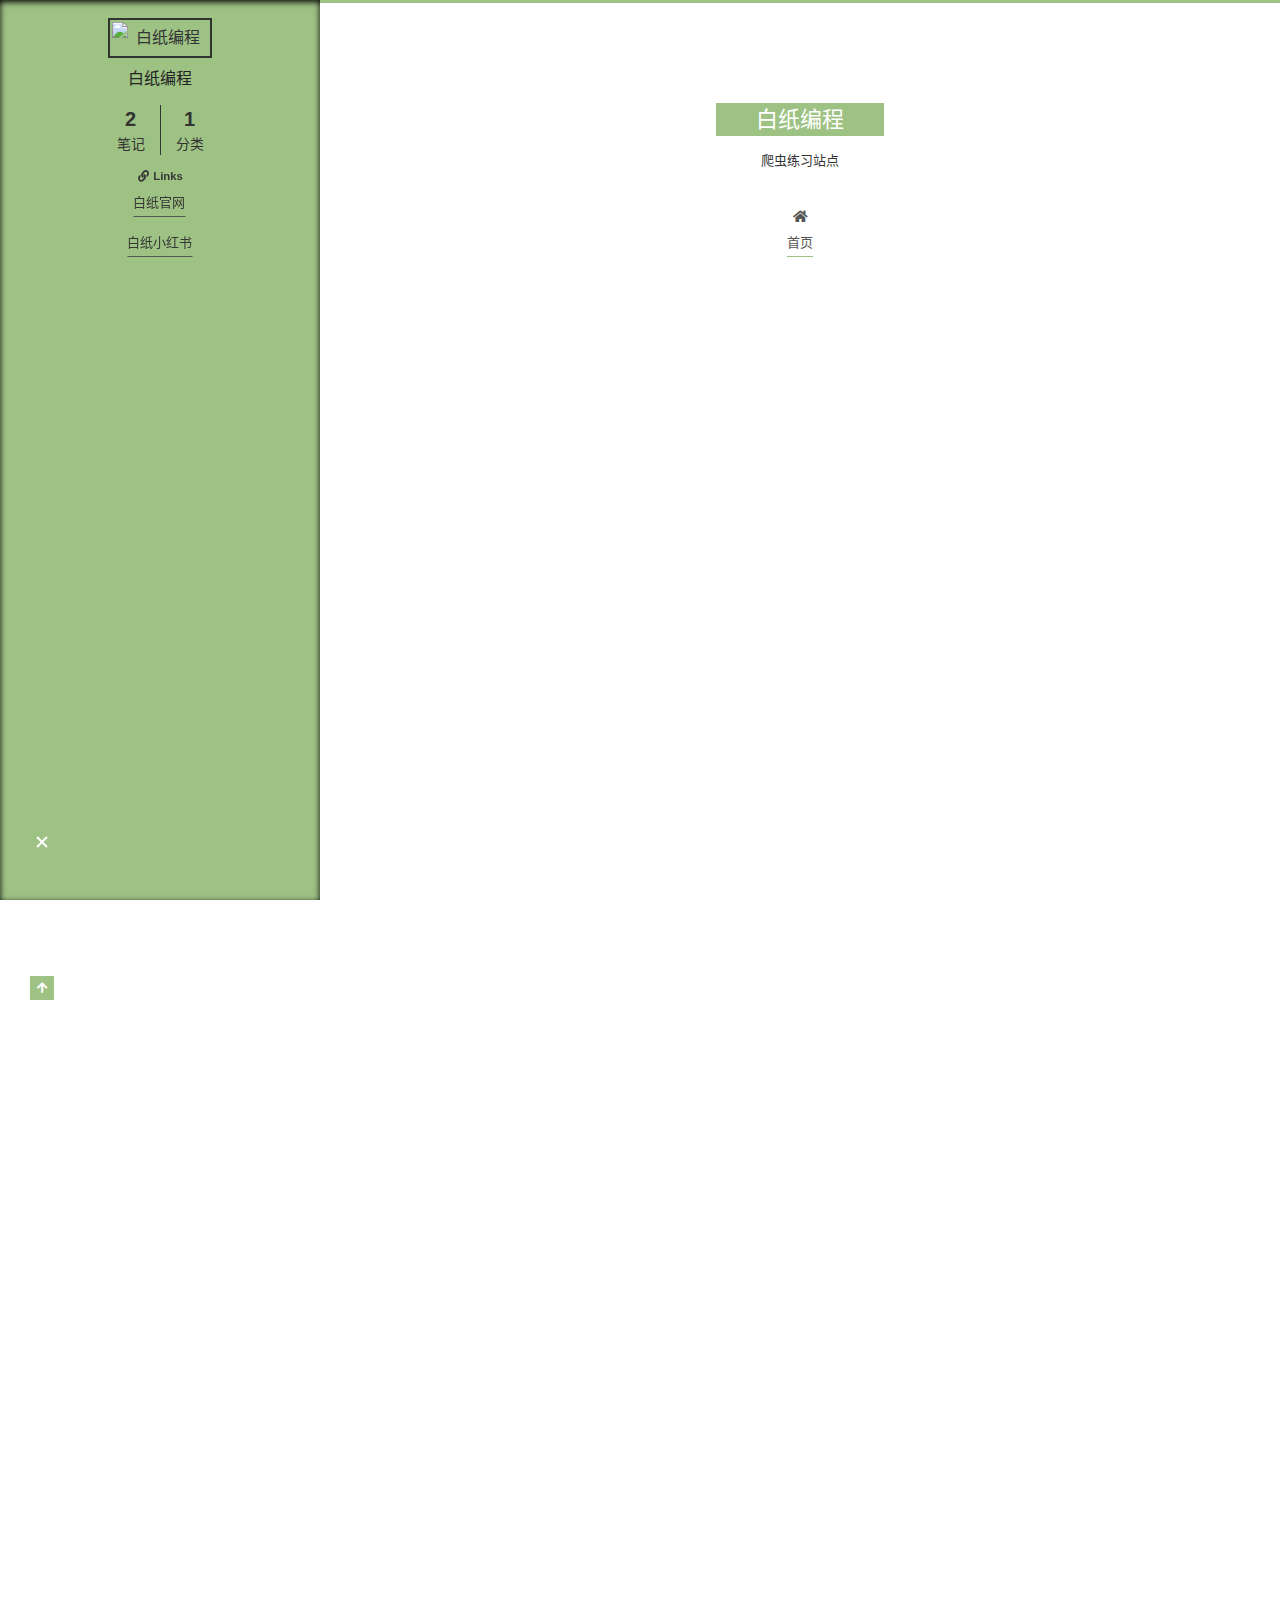
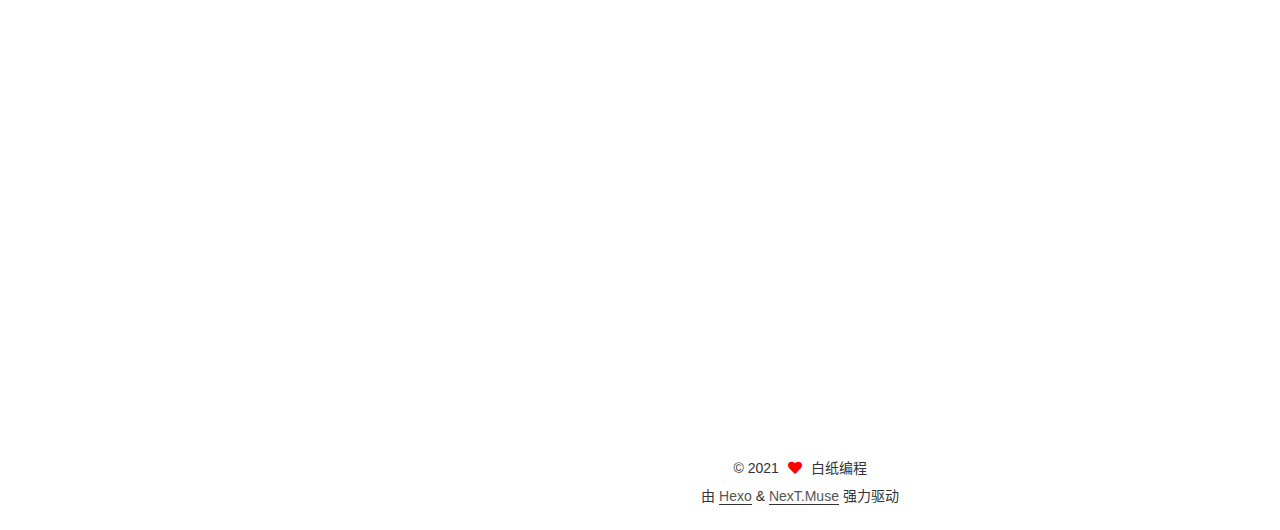
==== nocturne-spider.baicizhan.com/index.html @ d10b94fd "init" ====
<!DOCTYPE html>
<html lang="zh-CN">

<!-- Mirrored from nocturne-spider.baicizhan.com/ by HTTrack Website Copier/3.x [XR&CO'2014], Fri, 14 Jul 2023 06:33:42 GMT -->
<!-- Added by HTTrack -->
<meta http-equiv="content-type" content="text/html;charset=utf-8"/><!-- /Added by HTTrack -->
<head>
    <meta charset="UTF-8">
    <meta name="viewport" content="width=device-width, initial-scale=1, maximum-scale=2">
    <meta name="theme-color" content="#222">
    <meta name="generator" content="Hexo 5.1.1">
    <link rel="apple-touch-icon" sizes="180x180" href="images/apple-touch-icon-next.png">
    <link rel="icon" type="image/png" sizes="32x32" href="images/favicon-32x32-next.png">
    <link rel="icon" type="image/png" sizes="16x16" href="images/favicon-16x16-next.png">
    <link rel="mask-icon" href="images/logo.svg" color="#222">

    <link rel="stylesheet" href="css/main.css">


    <link rel="stylesheet" href="lib/font-awesome/css/all.min.css">

    <script id="hexo-configurations">
        let NexT = window.NexT || {};
        let CONFIG = {
            "hostname": "nocturne-spider.baicizhan.com",
            "root": "/",
            "scheme": "Muse",
            "version": "7.8.0",
            "exturl": false,
            "sidebar": {"position": "left", "display": "always", "padding": 18, "offset": 12, "onmobile": false},
            "copycode": {"enable": false, "show_result": false, "style": null},
            "back2top": {"enable": true, "sidebar": false, "scrollpercent": false},
            "bookmark": {"enable": false, "color": "#222", "save": "auto"},
            "fancybox": false,
            "mediumzoom": false,
            "lazyload": false,
            "pangu": false,
            "comments": {
                "style": "tabs",
                "active": "valine",
                "storage": true,
                "lazyload": false,
                "nav": null,
                "activeClass": "valine"
            },
            "algolia": {
                "hits": {"per_page": 10},
                "labels": {
                    "input_placeholder": "Search for Posts",
                    "hits_empty": "We didn't find any results for the search: ${query}",
                    "hits_stats": "${hits} results found in ${time} ms"
                }
            },
            "localsearch": {
                "enable": false,
                "trigger": "auto",
                "top_n_per_article": 1,
                "unescape": false,
                "preload": false
            },
            "motion": {
                "enable": true,
                "async": false,
                "transition": {
                    "post_block": "fadeIn",
                    "post_header": "slideDownIn",
                    "post_body": "slideDownIn",
                    "coll_header": "slideLeftIn",
                    "sidebar": "slideUpIn"
                }
            }
        };
    </script>

    <meta property="og:type" content="website">
    <meta property="og:title" content="白纸编程">
    <meta property="og:url" content="https://nocturne-spider.baicizhan.com/index.html">
    <meta property="og:site_name" content="白纸编程">
    <meta property="og:locale" content="zh_CN">
    <meta property="article:author" content="白纸编程">
    <meta name="twitter:card" content="summary">

    <link rel="canonical" href="index.html">


    <script id="page-configurations">
        // https://hexo.io/docs/letiables.html
        CONFIG.page = {
            sidebar: "",
            isHome: true,
            isPost: false,
            lang: 'zh-CN'
        };
    </script>

    <title>白纸编程</title>


    <script>
        let _hmt = _hmt || [];
        (function () {
            let hm = document.createElement("script");
            hm.src = "https://hm.baidu.com/hm.js?ab8ddafbce3f7ff86be6f2ab9bf24d48";
            let s = document.getElementsByTagName("script")[0];
            s.parentNode.insertBefore(hm, s);
        })();
    </script>


    <noscript>
        <style>
            .use-motion .brand,
            .use-motion .menu-item,
            .sidebar-inner,
            .use-motion .post-block,
            .use-motion .pagination,
            .use-motion .comments,
            .use-motion .post-header,
            .use-motion .post-body,
            .use-motion .collection-header {
                opacity: initial;
            }

            .use-motion .site-title,
            .use-motion .site-subtitle {
                opacity: initial;
                top: initial;
            }

            .use-motion .logo-line-before i {
                left: initial;
            }

            .use-motion .logo-line-after i {
                right: initial;
            }
        </style>
    </noscript>

</head>

<body itemscope itemtype="http://schema.org/WebPage">
<div class="container use-motion">
    <div class="headband"></div>

    <header class="header" itemscope itemtype="http://schema.org/WPHeader">
        <div class="header-inner">
            <div class="site-brand-container">
                <div class="site-nav-toggle">
                    <div class="toggle" aria-label="切换导航栏">
                        <span class="toggle-line toggle-line-first"></span>
                        <span class="toggle-line toggle-line-middle"></span>
                        <span class="toggle-line toggle-line-last"></span>
                    </div>
                </div>

                <div class="site-meta">

                    <a href="index.html" class="brand" rel="start">
                        <span class="logo-line-before"><i></i></span>
                        <h1 class="site-title">白纸编程</h1>
                        <span class="logo-line-after"><i></i></span>
                    </a>
                    <p class="site-subtitle" itemprop="description">爬虫练习站点</p>
                </div>

                <div class="site-nav-right">
                    <div class="toggle popup-trigger">
                    </div>
                </div>
            </div>


            <nav class="site-nav">
                <ul id="menu" class="main-menu menu">
                    <li class="menu-item menu-item-home">

                        <a href="index.html" rel="section"><i class="fa fa-home fa-fw"></i>首页</a>

                    </li>
                </ul>
            </nav>


        </div>
    </header>


    <div class="back-to-top">
        <i class="fa fa-arrow-up"></i>
        <span>0%</span>
    </div>


    <main class="main">
        <div class="main-inner">
            <div class="content-wrap">


                <div class="content index posts-expand">


                    <article itemscope itemtype="http://schema.org/Article" class="post-block" lang="zh-CN">
                        <link itemprop="mainEntityOfPage" href="2020/09/02/coco/index.html">

                        <span hidden itemprop="author" itemscope itemtype="http://schema.org/Person">
      <meta itemprop="image" content="https://nocturne.bczcdn.com/img/0081l4sPly8g9kie5z6jmj30go0got8r.jpg">
      <meta itemprop="name" content="白纸编程">
      <meta itemprop="description" content="">
    </span>

                        <span hidden itemprop="publisher" itemscope itemtype="http://schema.org/Organization">
      <meta itemprop="name" content="白纸编程">
    </span>
                        <header class="post-header">
                            <h2 class="post-title" itemprop="name headline">

                                <a href="2020/09/02/coco/index.html" class="post-title-link"
                                   itemprop="url">寻梦环游记</a>
                            </h2>

                            <div class="post-meta">
            <span class="post-meta-item">
              <span class="post-meta-item-icon">
                <i class="far fa-calendar"></i>
              </span>
              <span class="post-meta-item-text">发表于</span>

              <time title="创建时间：2020-09-02 14:53:48" itemprop="dateCreated datePublished"
                    datetime="2020-09-02T14:53:48+08:00">2020-09-02</time>
            </span>
                                <span class="post-meta-item">
                <span class="post-meta-item-icon">
                  <i class="far fa-calendar-check"></i>
                </span>
                <span class="post-meta-item-text">更新于</span>
                <time title="修改时间：2020-09-08 14:47:04" itemprop="dateModified" datetime="2020-09-08T14:47:04+08:00">2020-09-08</time>
              </span>
                                <span class="post-meta-item">
              <span class="post-meta-item-icon">
                <i class="far fa-folder"></i>
              </span>
              <span class="post-meta-item-text">分类于</span>
                <span itemprop="about" itemscope itemtype="http://schema.org/Thing">
                  <a href="categories/%e6%9c%aa%e5%88%86%e9%a1%9e/index.html" itemprop="url" rel="index"><span
                          itemprop="name">未分類</span></a>
                </span>
            </span>


                                <span class="post-meta-item">

      <span class="post-meta-item-icon">
        <i class="far fa-comment"></i>
      </span>
      <span class="post-meta-item-text">Valine：</span>

    <a title="valine" href="2020/09/02/coco/index.html#valine-comments" itemprop="discussionUrl">
      <span class="post-comments-count valine-comment-count" data-xid="/2020/09/02/coco/"
            itemprop="commentCount"></span>
    </a>
  </span>


                            </div>
                        </header>


                        <div class="post-body" itemprop="articleBody">


                            <p><img src="https://npbcz.files.wordpress.com/2020/09/coco_2017.jpg?w=220"></p>
                            <p><em>《寻梦环游记》_以_墨西哥著名的亡灵节为题材，讲的是一个热爱音乐的小男孩米格不幸生长在一个抵制跟音乐有关的任何事情的家庭，他崇拜歌神德拉库斯想成为一名歌手。亡灵节那一天他机缘巧合的越过了花瓣桥穿越到了亡灵的世界，在天亮前如果不能得到亲人的祝福就无法回到现实的世界，米格开始艰难的回家之旅的故事。在这个过程中他经历并感受了爱与亲情，遭受了来自原本崇拜的歌神德拉库斯的背叛和陷害，也揭开了为何家族痛恨音乐的原因。</em>
                            </p>
                            <p><em>尽管《寻梦环游记》有着绚丽画面、美妙音乐，但该片最打动人心的仍然是一个精彩又温暖的故事。这个故事绝不复杂，孩子们皆能看懂，讲述的也是追求理想、关爱家人等寻常主题，然而，创作团队却能将该故事讲得一波三折、自然流畅。加上对死后灵魂世界的大胆创想，更是展现了人类艺术创造力的极致，丰富的文化内涵也令人叹为观止。</em>
                            </p>


                        </div>


                        <footer class="post-footer">
                            <div class="post-eof"></div>
                        </footer>
                    </article>

                    <article itemscope itemtype="http://schema.org/Article" class="post-block" lang="zh-CN">
                        <link itemprop="mainEntityOfPage" href="2020/07/29/example-post-3/index.html">

                        <span hidden itemprop="author" itemscope itemtype="http://schema.org/Person">
      <meta itemprop="image" content="https://nocturne.bczcdn.com/img/0081l4sPly8g9kie5z6jmj30go0got8r.jpg">
      <meta itemprop="name" content="白纸编程">
      <meta itemprop="description" content="">
    </span>

                        <span hidden itemprop="publisher" itemscope itemtype="http://schema.org/Organization">
      <meta itemprop="name" content="白纸编程">
    </span>
                        <header class="post-header">
                            <h2 class="post-title" itemprop="name headline">

                                <a href="2020/07/29/example-post-3/index.html" class="post-title-link" itemprop="url">Python的特点</a>
                            </h2>

                            <div class="post-meta">
            <span class="post-meta-item">
              <span class="post-meta-item-icon">
                <i class="far fa-calendar"></i>
              </span>
              <span class="post-meta-item-text">发表于</span>

              <time title="创建时间：2020-07-29 10:07:04" itemprop="dateCreated datePublished"
                    datetime="2020-07-29T10:07:04+08:00">2020-07-29</time>
            </span>
                                <span class="post-meta-item">
                <span class="post-meta-item-icon">
                  <i class="far fa-calendar-check"></i>
                </span>
                <span class="post-meta-item-text">更新于</span>
                <time title="修改时间：2020-09-08 14:47:04" itemprop="dateModified" datetime="2020-09-08T14:47:04+08:00">2020-09-08</time>
              </span>
                                <span class="post-meta-item">
              <span class="post-meta-item-icon">
                <i class="far fa-folder"></i>
              </span>
              <span class="post-meta-item-text">分类于</span>
                <span itemprop="about" itemscope itemtype="http://schema.org/Thing">
                  <a href="categories/%e6%9c%aa%e5%88%86%e9%a1%9e/index.html" itemprop="url" rel="index"><span
                          itemprop="name">未分類</span></a>
                </span>
            </span>


                                <span class="post-meta-item">

      <span class="post-meta-item-icon">
        <i class="far fa-comment"></i>
      </span>
      <span class="post-meta-item-text">Valine：</span>

    <a title="valine" href="2020/07/29/example-post-3/index.html#valine-comments" itemprop="discussionUrl">
      <span class="post-comments-count valine-comment-count" data-xid="/2020/07/29/example-post-3/"
            itemprop="commentCount"></span>
    </a>
  </span>


                            </div>
                        </header>

                        <div class="post-body" itemprop="articleBody">


                            <p>1.<strong>Python概念</strong>：是一门高级的，面向对象的，解释性脚本语言</p>
                            <p>
                                编程语言：是指开发人员使用计算机与人类约定好的语法，向计算机阐述某种事实，用编程语言告诉计算机想要的功能和内容。</p>
                            <p>
                                高级的：计算机中分高级语言和底层语言，高级语言贴近开发者，底层语言贴近机器，因此，该语言是开发人员使用的编程语言。</p>
                            <p>
                                面向对象的：软件开发方法包括两种，面向对象和面向过程。面向过程强调解决问题的步骤，定义多个函数使用时调用即可，面向对象强调解决问题的对象，用类和过程强调解决问题的行为。</p>
                            <p>
                                解释性语言：计算机不能直接理解程序语言，要先将程序语言翻译成机器语言，编译器翻译有两种，分别是编译和解释，两种翻译时间不同，编译型语言第一次执行前会进行专门翻译，之后直接使用；解释性语言在每次运行时都需要翻译。</p>
                            <p><strong>2.Python特点</strong></p>
                            <p>学习成本低，简单易学。</p>
                            <p>
                                功能强大：开源，很多都支持Python开发；其次，Python具有强大的/丰富的模块。模块分为内置模块和第三方模块，内置模块是指我们在安装Python之后自带的模块，三方模块是指自己需安装的模块。</p>
                            <p>Python和其他语言契合性特别高，可以轻松的调用其他语言编写的模块，胶水语言。</p>
                            <p>
                                Python的开发效率高，强大类库避免许多功能重写。但是Python的运算效率低，解决方案首先用Python将整个项目大体框架搭建起来，然后在效率功能上使用其他语言重写。</p>


                        </div>


                        <footer class="post-footer">
                            <div class="post-eof"></div>
                        </footer>
                    </article>


                </div>


                <script>
                    window.addEventListener('tabs:register', () => {
                        let {activeClass} = CONFIG.comments;
                        if (CONFIG.comments.storage) {
                            activeClass = localStorage.getItem('comments_active') || activeClass;
                        }
                        if (activeClass) {
                            let activeTab = document.querySelector(`a[href="#comment-${activeClass}"]`);
                            if (activeTab) {
                                activeTab.click();
                            }
                        }
                    });
                    if (CONFIG.comments.storage) {
                        window.addEventListener('tabs:click', event => {
                            if (!event.target.matches('.tabs-comment .tab-content .tab-pane')) return;
                            let commentClass = event.target.classList[1];
                            localStorage.setItem('comments_active', commentClass);
                        });
                    }
                </script>

            </div>


            <div class="toggle sidebar-toggle">
                <span class="toggle-line toggle-line-first"></span>
                <span class="toggle-line toggle-line-middle"></span>
                <span class="toggle-line toggle-line-last"></span>
            </div>

            <aside class="sidebar">
                <div class="sidebar-inner">

                    <ul class="sidebar-nav motion-element">
                        <li class="sidebar-nav-toc">
                            文章目录
                        </li>
                        <li class="sidebar-nav-overview">
                            站点概览
                        </li>
                    </ul>

                    <!--noindex-->
                    <div class="post-toc-wrap sidebar-panel">
                    </div>
                    <!--/noindex-->

                    <div class="site-overview-wrap sidebar-panel">
                        <div class="site-author motion-element" itemprop="author" itemscope
                             itemtype="http://schema.org/Person">
                            <img class="site-author-image" itemprop="image" alt="白纸编程"
                                 src="https://nocturne.bczcdn.com/img/0081l4sPly8g9kie5z6jmj30go0got8r.jpg">
                            <p class="site-author-name" itemprop="name">白纸编程</p>
                            <div class="site-description" itemprop="description"></div>
                        </div>
                        <div class="site-state-wrap motion-element">
                            <nav class="site-state">
                                <div class="site-state-item site-state-posts">
                                    <a href="archives.html">
                                        <span class="site-state-item-count">2</span>
                                        <span class="site-state-item-name">笔记</span>
                                    </a>
                                </div>
                                <div class="site-state-item site-state-categories">
                                    <span class="site-state-item-count">1</span>
                                    <span class="site-state-item-name">分类</span>
                                </div>
                            </nav>
                        </div>

                        <div class="links-of-blogroll motion-element">
                            <div class="links-of-blogroll-title"><i class="fa fa-link fa-fw"></i>
                                Links
                            </div>
                            <ul class="links-of-blogroll-list">
                                <li class="links-of-blogroll-item">
                                    <a href="https://www.penpencode.com/open_courses/"
                                       rel="noopener" target="_blank">白纸官网</a>
                                </li>
                                <li class="links-of-blogroll-item">
                                    <a href="https://www.xiaohongshu.com/user/profile/6352dd54000000001802faf7?xhsshare=WeixinSession&appuid=5be90c69f7e8b924452f2e39&apptime=1689317062"
                                       rel="noopener" target="_blank">白纸小红书</a>
                                </li>
                            </ul>
                        </div>

                    </div>

                </div>
            </aside>
            <div id="sidebar-dimmer"></div>


        </div>
    </main>

    <footer class="footer">
        <div class="footer-inner">


            <div class="copyright">

                &copy;
                <span itemprop="copyrightYear">2021</span>
                <span class="with-love">
    <i class="fa fa-heart"></i>
  </span>
                <span class="author" itemprop="copyrightHolder">白纸编程</span>
            </div>
            <div class="powered-by">由 <a href="https://hexo.io/" class="theme-link" rel="noopener"
                                          target="_blank">Hexo</a> & <a href="https://muse.theme-next.org/"
                                                                        class="theme-link" rel="noopener"
                                                                        target="_blank">NexT.Muse</a> 强力驱动
            </div>


        </div>
    </footer>
</div>


<script src="lib/anime.min.js"></script>
<script src="lib/velocity/velocity.min.js"></script>
<script src="lib/velocity/velocity.ui.min.js"></script>

<script src="js/utils.js"></script>

<script src="js/motion.js"></script>


<script src="js/schemes/muse.js"></script>


<script src="js/next-boot.js"></script>


<script>
    NexT.utils.loadComments(document.querySelector('#valine-comments'), () => {
        NexT.utils.getScript('http://unpkg.com/valine/dist/Valine.min.js', () => {
            let GUEST = ['nick', 'mail', 'link'];
            let guest = 'nick,mail';
            guest = guest.split(',').filter(item => {
                return GUEST.includes(item);
            });
            new Valine({
                el: '#valine-comments',
                verify: false,
                notify: false,
                appId: 'JR8QHgB4FtOoeVMX5YSMFTXc-gzGzoHsz',
                appKey: 'yn79iaFL8NOjtvnP0IQzOikv',
                placeholder: "",
                avatar: 'mm',
                meta: guest,
                pageSize: '10' || 10,
                visitor: false,
                lang: 'zh-cn' || 'zh-cn',
                path: location.pathname,
                recordIP: true,
                serverURLs: ''
            });
        }, window.Valine);
    });
</script>

</body>

<!-- Mirrored from nocturne-spider.baicizhan.com/ by HTTrack Website Copier/3.x [XR&CO'2014], Fri, 14 Jul 2023 06:33:59 GMT -->
</html>
---- nocturne-spider.baicizhan.com/css/main.css ----
:root {
  --body-bg-color: #fff;
  --content-bg-color: #fff;
  --card-bg-color: #222;
  --text-color: #555;
  --blockquote-color: #666;
  --link-color: #555;
  --link-hover-color: #9EC284;
  --brand-color: #fff;
  --brand-hover-color: #fff;
  --table-row-odd-bg-color: #f9f9f9;
  --table-row-hover-bg-color: #222;
  --menu-item-bg-color: #222;
  --btn-default-bg: #9EC284;
  --btn-default-color: #fff;
  --btn-default-border-color: #9EC284;
  --btn-default-hover-bg: #fff;
  --btn-default-hover-color: #9EC284;
  --btn-default-hover-border-color: #9EC284;
}
html {
  line-height: 1.15; /* 1 */
  -webkit-text-size-adjust: 100%; /* 2 */
}
body {
  margin: 0;
}
main {
  display: block;
}
h1 {
  font-size: 2em;
  margin: 0.67em 0;
}
hr {
  box-sizing: content-box; /* 1 */
  height: 0; /* 1 */
  overflow: visible; /* 2 */
}
pre {
  font-family: monospace, monospace; /* 1 */
  font-size: 1em; /* 2 */
}
a {
  background: transparent;
}
abbr[title] {
  border-bottom: none; /* 1 */
  text-decoration: underline; /* 2 */
  text-decoration: underline dotted; /* 2 */
}
b,
strong {
  font-weight: bolder;
}
code,
kbd,
samp {
  font-family: monospace, monospace; /* 1 */
  font-size: 1em; /* 2 */
}
small {
  font-size: 80%;
}
sub,
sup {
  font-size: 75%;
  line-height: 0;
  position: relative;
  vertical-align: baseline;
}
sub {
  bottom: -0.25em;
}
sup {
  top: -0.5em;
}
img {
  border-style: none;
}
button,
input,
optgroup,
select,
textarea {
  font-family: inherit; /* 1 */
  font-size: 100%; /* 1 */
  line-height: 1.15; /* 1 */
  margin: 0; /* 2 */
}
button,
input {
/* 1 */
  overflow: visible;
}
button,
select {
/* 1 */
  text-transform: none;
}
button,
[type='button'],
[type='reset'],
[type='submit'] {
  -webkit-appearance: button;
}
button::-moz-focus-inner,
[type='button']::-moz-focus-inner,
[type='reset']::-moz-focus-inner,
[type='submit']::-moz-focus-inner {
  border-style: none;
  padding: 0;
}
button:-moz-focusring,
[type='button']:-moz-focusring,
[type='reset']:-moz-focusring,
[type='submit']:-moz-focusring {
  outline: 1px dotted ButtonText;
}
fieldset {
  padding: 0.35em 0.75em 0.625em;
}
legend {
  box-sizing: border-box; /* 1 */
  color: inherit; /* 2 */
  display: table; /* 1 */
  max-width: 100%; /* 1 */
  padding: 0; /* 3 */
  white-space: normal; /* 1 */
}
progress {
  vertical-align: baseline;
}
textarea {
  overflow: auto;
}
[type='checkbox'],
[type='radio'] {
  box-sizing: border-box; /* 1 */
  padding: 0; /* 2 */
}
[type='number']::-webkit-inner-spin-button,
[type='number']::-webkit-outer-spin-button {
  height: auto;
}
[type='search'] {
  outline-offset: -2px; /* 2 */
  -webkit-appearance: textfield; /* 1 */
}
[type='search']::-webkit-search-decoration {
  -webkit-appearance: none;
}
::-webkit-file-upload-button {
  font: inherit; /* 2 */
  -webkit-appearance: button; /* 1 */
}
details {
  display: block;
}
summary {
  display: list-item;
}
template {
  display: none;
}
[hidden] {
  display: none;
}
::selection {
  background: #262a30;
  color: #eee;
}
html,
body {
  height: 100%;
}
body {
  background: var(--body-bg-color);
  color: var(--text-color);
  font-family: 'Lato', "PingFang SC", "Microsoft YaHei", sans-serif;
  font-size: 1em;
  line-height: 2;
}
@media (max-width: 991px) {
  body {
    padding-left: 0 !important;
    padding-right: 0 !important;
  }
}
h1,
h2,
h3,
h4,
h5,
h6 {
  font-family: 'Lato', "PingFang SC", "Microsoft YaHei", sans-serif;
  font-weight: bold;
  line-height: 1.5;
  margin: 20px 0 15px;
}
h1 {
  font-size: 1.5em;
}
h2 {
  font-size: 1.375em;
}
h3 {
  font-size: 1.25em;
}
h4 {
  font-size: 1.125em;
}
h5 {
  font-size: 1em;
}
h6 {
  font-size: 0.875em;
}
p {
  margin: 0 0 20px 0;
}
a,
span.exturl {
  border-bottom: 1px solid #333;
  color: var(--link-color);
  outline: 0;
  text-decoration: none;
  overflow-wrap: break-word;
  word-wrap: break-word;
  cursor: pointer;
}
a:hover,
span.exturl:hover {
  border-bottom-color: var(--link-hover-color);
  color: var(--link-hover-color);
}
iframe,
img,
video {
  display: block;
  margin-left: auto;
  margin-right: auto;
  max-width: 100%;
}
hr {
  background-image: repeating-linear-gradient(-45deg, #ddd, #ddd 4px, transparent 4px, transparent 8px);
  border: 0;
  height: 3px;
  margin: 40px 0;
}
blockquote {
  border-left: 4px solid #ddd;
  color: var(--blockquote-color);
  margin: 0;
  padding: 0 15px;
}
blockquote cite::before {
  content: '-';
  padding: 0 5px;
}
dt {
  font-weight: bold;
}
dd {
  margin: 0;
  padding: 0;
}
kbd {
  background-color: #222;
  background-image: linear-gradient(#eee, #fff, #eee);
  border: 1px solid #ccc;
  border-radius: 0.2em;
  box-shadow: 0.1em 0.1em 0.2em rgba(0,0,0,0.1);
  color: #555;
  font-family: inherit;
  padding: 0.1em 0.3em;
  white-space: nowrap;
}
.table-container {
  overflow: auto;
}
table {
  border-collapse: collapse;
  border-spacing: 0;
  font-size: 0.875em;
  margin: 0 0 20px 0;
  width: 100%;
}
tbody tr:nth-of-type(odd) {
  background: var(--table-row-odd-bg-color);
}
tbody tr:hover {
  background: var(--table-row-hover-bg-color);
}
caption,
th,
td {
  font-weight: normal;
  padding: 8px;
  vertical-align: middle;
}
th,
td {
  border: 1px solid #ddd;
  border-bottom: 3px solid #ddd;
}
th {
  font-weight: 700;
  padding-bottom: 10px;
}
td {
  border-bottom-width: 1px;
}
.btn {
  background: var(--btn-default-bg);
  border: 2px solid var(--btn-default-border-color);
  border-radius: 0;
  color: var(--btn-default-color);
  display: inline-block;
  font-size: 0.875em;
  line-height: 2;
  padding: 0 20px;
  text-decoration: none;
  transition-property: background-color;
  transition-delay: 0s;
  transition-duration: 0.2s;
  transition-timing-function: ease-in-out;
}
.btn:hover {
  background: var(--btn-default-hover-bg);
  border-color: var(--btn-default-hover-border-color);
  color: var(--btn-default-hover-color);
}
.btn + .btn {
  margin: 0 0 8px 8px;
}
.btn .fa-fw {
  text-align: left;
  width: 1.285714285714286em;
}
.toggle {
  line-height: 0;
}
.toggle .toggle-line {
  background: #fff;
  display: inline-block;
  height: 2px;
  left: 0;
  position: relative;
  top: 0;
  transition: all 0.4s;
  vertical-align: top;
  width: 100%;
}
.toggle .toggle-line:not(:first-child) {
  margin-top: 3px;
}
.toggle.toggle-arrow .toggle-line-first {
  left: 50%;
  top: 2px;
  transform: rotate(45deg);
  width: 50%;
}
.toggle.toggle-arrow .toggle-line-middle {
  left: 2px;
  width: 90%;
}
.toggle.toggle-arrow .toggle-line-last {
  left: 50%;
  top: -2px;
  transform: rotate(-45deg);
  width: 50%;
}
.toggle.toggle-close .toggle-line-first {
  transform: rotate(-45deg);
  top: 5px;
}
.toggle.toggle-close .toggle-line-middle {
  opacity: 0;
}
.toggle.toggle-close .toggle-line-last {
  transform: rotate(45deg);
  top: -5px;
}
.highlight,
pre {
  background: #f7f7f7;
  color: #4d4d4c;
  line-height: 1.6;
  margin: 0 auto 20px;
}
pre,
code {
  font-family: consolas, Menlo, monospace, "PingFang SC", "Microsoft YaHei";
}
code {
  background: #eee;
  border-radius: 3px;
  color: #555;
  padding: 2px 4px;
  overflow-wrap: break-word;
  word-wrap: break-word;
}
.highlight *::selection {
  background: #d6d6d6;
}
.highlight pre {
  border: 0;
  margin: 0;
  padding: 10px 0;
}
.highlight table {
  border: 0;
  margin: 0;
  width: auto;
}
.highlight td {
  border: 0;
  padding: 0;
}
.highlight figcaption {
  background: #eff2f3;
  color: #4d4d4c;
  display: flex;
  font-size: 0.875em;
  justify-content: space-between;
  line-height: 1.2;
  padding: 0.5em;
}
.highlight figcaption a {
  color: #4d4d4c;
}
.highlight figcaption a:hover {
  border-bottom-color: #4d4d4c;
}
.highlight .gutter {
  -moz-user-select: none;
  -ms-user-select: none;
  -webkit-user-select: none;
  user-select: none;
}
.highlight .gutter pre {
  background: #eff2f3;
  color: #869194;
  padding-left: 10px;
  padding-right: 10px;
  text-align: right;
}
.highlight .code pre {
  background: #f7f7f7;
  padding-left: 10px;
  width: 100%;
}
.gist table {
  width: auto;
}
.gist table td {
  border: 0;
}
pre {
  overflow: auto;
  padding: 10px;
}
pre code {
  background: none;
  color: #4d4d4c;
  font-size: 0.875em;
  padding: 0;
  text-shadow: none;
}
pre .deletion {
  background: #fdd;
}
pre .addition {
  background: #dfd;
}
pre .meta {
  color: #eab700;
  -moz-user-select: none;
  -ms-user-select: none;
  -webkit-user-select: none;
  user-select: none;
}
pre .comment {
  color: #8e908c;
}
pre .variable,
pre .attribute,
pre .tag,
pre .name,
pre .regexp,
pre .ruby .constant,
pre .xml .tag .title,
pre .xml .pi,
pre .xml .doctype,
pre .html .doctype,
pre .css .id,
pre .css .class,
pre .css .pseudo {
  color: #c82829;
}
pre .number,
pre .preprocessor,
pre .built_in,
pre .builtin-name,
pre .literal,
pre .params,
pre .constant,
pre .command {
  color: #f5871f;
}
pre .ruby .class .title,
pre .css .rules .attribute,
pre .string,
pre .symbol,
pre .value,
pre .inheritance,
pre .header,
pre .ruby .symbol,
pre .xml .cdata,
pre .special,
pre .formula {
  color: #718c00;
}
pre .title,
pre .css .hexcolor {
  color: #3e333f;
}
pre .function,
pre .python .decorator,
pre .python .title,
pre .ruby .function .title,
pre .ruby .title .keyword,
pre .perl .sub,
pre .javascript .title,
pre .coffeescript .title {
  color: #4271ae;
}
pre .keyword,
pre .javascript .function {
  color: #8959a8;
}
.blockquote-center {
  border-left: none;
  margin: 40px 0;
  padding: 0;
  position: relative;
  text-align: center;
}
.blockquote-center .fa {
  display: block;
  opacity: 0.6;
  position: absolute;
  width: 100%;
}
.blockquote-center .fa-quote-left {
  border-top: 1px solid #ccc;
  text-align: left;
  top: -20px;
}
.blockquote-center .fa-quote-right {
  border-bottom: 1px solid #ccc;
  text-align: right;
  bottom: -20px;
}
.blockquote-center p,
.blockquote-center div {
  text-align: center;
}
.post-body .group-picture img {
  margin: 0 auto;
  padding: 0 3px;
}
.group-picture-row {
  margin-bottom: 6px;
  overflow: hidden;
}
.group-picture-column {
  float: left;
  margin-bottom: 10px;
}
.post-body .label {
  color: #555;
  display: inline;
  padding: 0 2px;
}
.post-body .label.default {
  background: #f0f0f0;
}
.post-body .label.primary {
  background: #efe6f7;
}
.post-body .label.info {
  background: #e5f2f8;
}
.post-body .label.success {
  background: #e7f4e9;
}
.post-body .label.warning {
  background: #fcf6e1;
}
.post-body .label.danger {
  background: #fae8eb;
}
.post-body .tabs {
  margin-bottom: 20px;
}
.post-body .tabs,
.tabs-comment {
  display: block;
  padding-top: 10px;
  position: relative;
}
.post-body .tabs ul.nav-tabs,
.tabs-comment ul.nav-tabs {
  display: flex;
  flex-wrap: wrap;
  margin: 0;
  margin-bottom: -1px;
  padding: 0;
}
@media (max-width: 413px) {
  .post-body .tabs ul.nav-tabs,
  .tabs-comment ul.nav-tabs {
    display: block;
    margin-bottom: 5px;
  }
}
.post-body .tabs ul.nav-tabs li.tab,
.tabs-comment ul.nav-tabs li.tab {
  border-bottom: 1px solid #ddd;
  border-left: 1px solid transparent;
  border-right: 1px solid transparent;
  border-top: 3px solid transparent;
  flex-grow: 1;
  list-style-type: none;
  border-radius: 0 0 0 0;
}
@media (max-width: 413px) {
  .post-body .tabs ul.nav-tabs li.tab,
  .tabs-comment ul.nav-tabs li.tab {
    border-bottom: 1px solid transparent;
    border-left: 3px solid transparent;
    border-right: 1px solid transparent;
    border-top: 1px solid transparent;
  }
}
@media (max-width: 413px) {
  .post-body .tabs ul.nav-tabs li.tab,
  .tabs-comment ul.nav-tabs li.tab {
    border-radius: 0;
  }
}
.post-body .tabs ul.nav-tabs li.tab a,
.tabs-comment ul.nav-tabs li.tab a {
  border-bottom: initial;
  display: block;
  line-height: 1.8;
  outline: 0;
  padding: 0.25em 0.75em;
  text-align: center;
  transition-delay: 0s;
  transition-duration: 0.2s;
  transition-timing-function: ease-out;
}
.post-body .tabs ul.nav-tabs li.tab a i,
.tabs-comment ul.nav-tabs li.tab a i {
  width: 1.285714285714286em;
}
.post-body .tabs ul.nav-tabs li.tab.active,
.tabs-comment ul.nav-tabs li.tab.active {
  border-bottom: 1px solid transparent;
  border-left: 1px solid #ddd;
  border-right: 1px solid #ddd;
  border-top: 3px solid #fc6423;
}
@media (max-width: 413px) {
  .post-body .tabs ul.nav-tabs li.tab.active,
  .tabs-comment ul.nav-tabs li.tab.active {
    border-bottom: 1px solid #ddd;
    border-left: 3px solid #fc6423;
    border-right: 1px solid #ddd;
    border-top: 1px solid #ddd;
  }
}
.post-body .tabs ul.nav-tabs li.tab.active a,
.tabs-comment ul.nav-tabs li.tab.active a {
  color: var(--link-color);
  cursor: default;
}
.post-body .tabs .tab-content .tab-pane,
.tabs-comment .tab-content .tab-pane {
  border: 1px solid #ddd;
  border-top: 0;
  padding: 20px 20px 0 20px;
  border-radius: 0;
}
.post-body .tabs .tab-content .tab-pane:not(.active),
.tabs-comment .tab-content .tab-pane:not(.active) {
  display: none;
}
.post-body .tabs .tab-content .tab-pane.active,
.tabs-comment .tab-content .tab-pane.active {
  display: block;
}
.post-body .tabs .tab-content .tab-pane.active:nth-of-type(1),
.tabs-comment .tab-content .tab-pane.active:nth-of-type(1) {
  border-radius: 0 0 0 0;
}
@media (max-width: 413px) {
  .post-body .tabs .tab-content .tab-pane.active:nth-of-type(1),
  .tabs-comment .tab-content .tab-pane.active:nth-of-type(1) {
    border-radius: 0;
  }
}
.post-body .note {
  border-radius: 3px;
  margin-bottom: 20px;
  padding: 1em;
  position: relative;
  border: 1px solid #eee;
  border-left-width: 5px;
}
.post-body .note h2,
.post-body .note h3,
.post-body .note h4,
.post-body .note h5,
.post-body .note h6 {
  margin-top: 0;
  border-bottom: initial;
  margin-bottom: 0;
  padding-top: 0;
}
.post-body .note p:first-child,
.post-body .note ul:first-child,
.post-body .note ol:first-child,
.post-body .note table:first-child,
.post-body .note pre:first-child,
.post-body .note blockquote:first-child,
.post-body .note img:first-child {
  margin-top: 0;
}
.post-body .note p:last-child,
.post-body .note ul:last-child,
.post-body .note ol:last-child,
.post-body .note table:last-child,
.post-body .note pre:last-child,
.post-body .note blockquote:last-child,
.post-body .note img:last-child {
  margin-bottom: 0;
}
.post-body .note.default {
  border-left-color: #777;
}
.post-body .note.default h2,
.post-body .note.default h3,
.post-body .note.default h4,
.post-body .note.default h5,
.post-body .note.default h6 {
  color: #777;
}
.post-body .note.primary {
  border-left-color: #6f42c1;
}
.post-body .note.primary h2,
.post-body .note.primary h3,
.post-body .note.primary h4,
.post-body .note.primary h5,
.post-body .note.primary h6 {
  color: #6f42c1;
}
.post-body .note.info {
  border-left-color: #428bca;
}
.post-body .note.info h2,
.post-body .note.info h3,
.post-body .note.info h4,
.post-body .note.info h5,
.post-body .note.info h6 {
  color: #428bca;
}
.post-body .note.success {
  border-left-color: #5cb85c;
}
.post-body .note.success h2,
.post-body .note.success h3,
.post-body .note.success h4,
.post-body .note.success h5,
.post-body .note.success h6 {
  color: #5cb85c;
}
.post-body .note.warning {
  border-left-color: #f0ad4e;
}
.post-body .note.warning h2,
.post-body .note.warning h3,
.post-body .note.warning h4,
.post-body .note.warning h5,
.post-body .note.warning h6 {
  color: #f0ad4e;
}
.post-body .note.danger {
  border-left-color: #d9534f;
}
.post-body .note.danger h2,
.post-body .note.danger h3,
.post-body .note.danger h4,
.post-body .note.danger h5,
.post-body .note.danger h6 {
  color: #d9534f;
}
.pagination .prev,
.pagination .next,
.pagination .page-number,
.pagination .space {
  display: inline-block;
  margin: 0 10px;
  padding: 0 11px;
  position: relative;
  top: -1px;
}
@media (max-width: 767px) {
  .pagination .prev,
  .pagination .next,
  .pagination .page-number,
  .pagination .space {
    margin: 0 5px;
  }
}
.pagination {
  border-top: 1px solid #eee;
  margin: 120px 0 0;
  text-align: center;
}
.pagination .prev,
.pagination .next,
.pagination .page-number {
  border-bottom: 0;
  border-top: 1px solid #eee;
  transition-property: border-color;
  transition-delay: 0s;
  transition-duration: 0.2s;
  transition-timing-function: ease-in-out;
}
.pagination .prev:hover,
.pagination .next:hover,
.pagination .page-number:hover {
  border-top-color: #9EC284;
}
.pagination .space {
  margin: 0;
  padding: 0;
}
.pagination .prev {
  margin-left: 0;
}
.pagination .next {
  margin-right: 0;
}
.pagination .page-number.current {
  background: #ccc;
  border-top-color: #ccc;
  color: #fff;
}
@media (max-width: 767px) {
  .pagination {
    border-top: none;
  }
  .pagination .prev,
  .pagination .next,
  .pagination .page-number {
    border-bottom: 1px solid #eee;
    border-top: 0;
    margin-bottom: 10px;
    padding: 0 10px;
  }
  .pagination .prev:hover,
  .pagination .next:hover,
  .pagination .page-number:hover {
    border-bottom-color: #9EC284;
  }
}
.comments {
  margin-top: 60px;
  overflow: hidden;
}
.comment-button-group {
  display: flex;
  flex-wrap: wrap-reverse;
  justify-content: center;
  margin: 1em 0;
}
.comment-button-group .comment-button {
  margin: 0.1em 0.2em;
}
.comment-button-group .comment-button.active {
  background: var(--btn-default-hover-bg);
  border-color: var(--btn-default-hover-border-color);
  color: var(--btn-default-hover-color);
}
.comment-position {
  display: none;
}
.comment-position.active {
  display: block;
}
.tabs-comment {
  background: var(--content-bg-color);
  margin-top: 4em;
  padding-top: 0;
}
.tabs-comment .comments {
  border: 0;
  box-shadow: none;
  margin-top: 0;
  padding-top: 0;
}
.container {
  min-height: 100%;
  position: relative;
}
.main-inner {
  margin: 0 auto;
  width: 700px;
}
@media (min-width: 1200px) {
  .main-inner {
    width: 800px;
  }
}
@media (min-width: 1600px) {
  .main-inner {
    width: 900px;
  }
}
@media (max-width: 767px) {
  .content-wrap {
    padding: 0 20px;
  }
}
.header {
  background: transparent;
}
.header-inner {
  margin: 0 auto;
  width: 700px;
}
@media (min-width: 1200px) {
  .header-inner {
    width: 800px;
  }
}
@media (min-width: 1600px) {
  .header-inner {
    width: 900px;
  }
}
.site-brand-container {
  display: flex;
  flex-shrink: 0;
  padding: 0 10px;
}
.headband {
  background: #9EC284;
  height: 3px;
}
.site-meta {
  flex-grow: 1;
  text-align: center;
}
@media (max-width: 767px) {
  .site-meta {
    text-align: center;
  }
}
.brand {
  border-bottom: none;
  color: var(--brand-color);
  display: inline-block;
  line-height: 1.375em;
  padding: 0 40px;
  position: relative;
}
.brand:hover {
  color: var(--brand-hover-color);
}
.site-title {
  font-family: 'Lato', "PingFang SC", "Microsoft YaHei", sans-serif;
  font-size: 1.375em;
  font-weight: normal;
  margin: 0;
}
.site-subtitle {
  color: #333;
  font-size: 0.8125em;
  margin: 10px 0;
}
.use-motion .brand {
  opacity: 0;
}
.use-motion .site-title,
.use-motion .site-subtitle,
.use-motion .custom-logo-image {
  opacity: 0;
  position: relative;
  top: -10px;
}
.site-nav-toggle,
.site-nav-right {
  display: none;
}
@media (max-width: 767px) {
  .site-nav-toggle,
  .site-nav-right {
    display: flex;
    flex-direction: column;
    justify-content: center;
  }
}
.site-nav-toggle .toggle,
.site-nav-right .toggle {
  color: var(--text-color);
  padding: 10px;
  width: 22px;
}
.site-nav-toggle .toggle .toggle-line,
.site-nav-right .toggle .toggle-line {
  background: var(--text-color);
  border-radius: 1px;
}
.site-nav {
  display: block;
}
@media (max-width: 767px) {
  .site-nav {
    clear: both;
    display: none;
  }
}
.site-nav.site-nav-on {
  display: block;
}
.menu {
  margin-top: 20px;
  padding-left: 0;
  text-align: center;
}
.menu-item {
  display: inline-block;
  list-style: none;
  margin: 0 10px;
}
@media (max-width: 767px) {
  .menu-item {
    display: block;
    margin-top: 10px;
  }
  .menu-item.menu-item-search {
    display: none;
  }
}
.menu-item a,
.menu-item span.exturl {
  border-bottom: 0;
  display: block;
  font-size: 0.8125em;
  transition-property: border-color;
  transition-delay: 0s;
  transition-duration: 0.2s;
  transition-timing-function: ease-in-out;
}
@media (hover: none) {
  .menu-item a:hover,
  .menu-item span.exturl:hover {
    border-bottom-color: transparent !important;
  }
}
.menu-item .fa,
.menu-item .fab,
.menu-item .far,
.menu-item .fas {
  margin-right: 8px;
}
.menu-item .badge {
  display: inline-block;
  font-weight: bold;
  line-height: 1;
  margin-left: 0.35em;
  margin-top: 0.35em;
  text-align: center;
  white-space: nowrap;
}
@media (max-width: 767px) {
  .menu-item .badge {
    float: right;
    margin-left: 0;
  }
}
.menu-item-active a,
.menu .menu-item a:hover,
.menu .menu-item span.exturl:hover {
  background: var(--menu-item-bg-color);
}
.use-motion .menu-item {
  opacity: 0;
}
.sidebar {
  background: #9EC284;
  bottom: 0;
  box-shadow: inset 0 2px 6px #000;
  position: fixed;
  top: 0;
}
@media (max-width: 991px) {
  .sidebar {
    display: none;
  }
}
.sidebar-inner {
  color: #333;
  padding: 18px 10px;
  text-align: center;
}
.cc-license {
  margin-top: 10px;
  text-align: center;
}
.cc-license .cc-opacity {
  border-bottom: none;
  opacity: 0.7;
}
.cc-license .cc-opacity:hover {
  opacity: 0.9;
}
.cc-license img {
  display: inline-block;
}
.site-author-image {
  border: 2px solid #333;
  display: block;
  margin: 0 auto;
  max-width: 96px;
  padding: 2px;
}
.site-author-name {
  color: #222;
  font-weight: normal;
  margin: 5px 0 0;
  text-align: center;
}
.site-description {
  color: #333;
  font-size: 1em;
  margin-top: 5px;
  text-align: center;
}
.links-of-author {
  margin-top: 15px;
}
.links-of-author a,
.links-of-author span.exturl {
  border-bottom-color: #555;
  display: inline-block;
  font-size: 0.8125em;
  margin-bottom: 10px;
  margin-right: 10px;
  vertical-align: middle;
}
.links-of-author a::before,
.links-of-author span.exturl::before {
  background: #7e33dd;
  border-radius: 50%;
  content: ' ';
  display: inline-block;
  height: 4px;
  margin-right: 3px;
  vertical-align: middle;
  width: 4px;
}
.sidebar-button {
  margin-top: 15px;
}
.sidebar-button a {
  border: 1px solid #fc6423;
  border-radius: 4px;
  color: #fc6423;
  display: inline-block;
  padding: 0 15px;
}
.sidebar-button a .fa,
.sidebar-button a .fab,
.sidebar-button a .far,
.sidebar-button a .fas {
  margin-right: 5px;
}
.sidebar-button a:hover {
  background: #fc6423;
  border: 1px solid #fc6423;
  color: #fff;
}
.sidebar-button a:hover .fa,
.sidebar-button a:hover .fab,
.sidebar-button a:hover .far,
.sidebar-button a:hover .fas {
  color: #fff;
}
.links-of-blogroll {
  font-size: 0.8125em;
  margin-top: 10px;
}
.links-of-blogroll-title {
  font-size: 0.875em;
  font-weight: 600;
  margin-top: 0;
}
.links-of-blogroll-list {
  list-style: none;
  margin: 0;
  padding: 0;
}
#sidebar-dimmer {
  display: none;
}
@media (max-width: 767px) {
  #sidebar-dimmer {
    background: #000;
    display: block;
    height: 100%;
    left: 100%;
    opacity: 0;
    position: fixed;
    top: 0;
    width: 100%;
    z-index: 1100;
  }
  .sidebar-active + #sidebar-dimmer {
    opacity: 0.7;
    transform: translateX(-100%);
    transition: opacity 0.5s;
  }
}
.sidebar-nav {
  margin: 0;
  padding-bottom: 20px;
  padding-left: 0;
}
.sidebar-nav li {
  border-bottom: 1px solid transparent;
  color: #666;
  cursor: pointer;
  display: inline-block;
  font-size: 0.875em;
}
.sidebar-nav li.sidebar-nav-overview {
  margin-left: 10px;
}
.sidebar-nav li:hover {
  color: #222;
}
.sidebar-nav .sidebar-nav-active {
  border-bottom-color: #87daff;
  color: #87daff;
}
.sidebar-nav .sidebar-nav-active:hover {
  color: #87daff;
}
.sidebar-panel {
  display: none;
  overflow-x: hidden;
  overflow-y: auto;
}
.sidebar-panel-active {
  display: block;
}
.sidebar-toggle {
  background: #9EC284;
  bottom: 45px;
  cursor: pointer;
  height: 14px;
  left: 30px;
  padding: 5px;
  position: fixed;
  width: 14px;
  z-index: 1300;
}
@media (max-width: 991px) {
  .sidebar-toggle {
    left: 20px;
    opacity: 0.8;
    display: none;
  }
}
.sidebar-toggle:hover .toggle-line {
  background: #87daff;
}
.post-toc {
  font-size: 0.875em;
}
.post-toc ol {
  list-style: none;
  margin: 0;
  padding: 0 2px 5px 10px;
  text-align: left;
}
.post-toc ol > ol {
  padding-left: 0;
}
.post-toc ol a {
  transition-property: all;
  transition-delay: 0s;
  transition-duration: 0.2s;
  transition-timing-function: ease-in-out;
}
.post-toc .nav-item {
  line-height: 1.8;
  overflow: hidden;
  text-overflow: ellipsis;
  white-space: nowrap;
}
.post-toc .nav .nav-child {
  display: none;
}
.post-toc .nav .active > .nav-child {
  display: block;
}
.post-toc .nav .active-current > .nav-child {
  display: block;
}
.post-toc .nav .active-current > .nav-child > .nav-item {
  display: block;
}
.post-toc .nav .active > a {
  border-bottom-color: #87daff;
  color: #87daff;
}
.post-toc .nav .active-current > a {
  color: #87daff;
}
.post-toc .nav .active-current > a:hover {
  color: #87daff;
}
.site-state {
  display: flex;
  justify-content: center;
  line-height: 1.4;
  margin-top: 10px;
  overflow: hidden;
  text-align: center;
  white-space: nowrap;
}
.site-state-item {
  padding: 0 15px;
}
.site-state-item:not(:first-child) {
  border-left: 1px solid #333;
}
.site-state-item a {
  border-bottom: none;
}
.site-state-item-count {
  display: block;
  font-size: 1.25em;
  font-weight: 600;
  text-align: center;
}
.site-state-item-name {
  color: inherit;
  font-size: 0.875em;
}
.footer {
  color: #333;
  font-size: 0.875em;
  padding: 20px 0;
}
.footer.footer-fixed {
  bottom: 0;
  left: 0;
  position: absolute;
  right: 0;
}
.footer-inner {
  box-sizing: border-box;
  margin: 0 auto;
  text-align: center;
  width: 700px;
}
@media (min-width: 1200px) {
  .footer-inner {
    width: 800px;
  }
}
@media (min-width: 1600px) {
  .footer-inner {
    width: 900px;
  }
}
.languages {
  display: inline-block;
  font-size: 1.125em;
  position: relative;
}
.languages .lang-select-label span {
  margin: 0 0.5em;
}
.languages .lang-select {
  height: 100%;
  left: 0;
  opacity: 0;
  position: absolute;
  top: 0;
  width: 100%;
}
.with-love {
  color: #ff0000;
  display: inline-block;
  margin: 0 5px;
}
.powered-by,
.theme-info {
  display: inline-block;
}
@-moz-keyframes iconAnimate {
  0%, 100% {
    transform: scale(1);
  }
  10%, 30% {
    transform: scale(0.9);
  }
  20%, 40%, 60%, 80% {
    transform: scale(1.1);
  }
  50%, 70% {
    transform: scale(1.1);
  }
}
@-webkit-keyframes iconAnimate {
  0%, 100% {
    transform: scale(1);
  }
  10%, 30% {
    transform: scale(0.9);
  }
  20%, 40%, 60%, 80% {
    transform: scale(1.1);
  }
  50%, 70% {
    transform: scale(1.1);
  }
}
@-o-keyframes iconAnimate {
  0%, 100% {
    transform: scale(1);
  }
  10%, 30% {
    transform: scale(0.9);
  }
  20%, 40%, 60%, 80% {
    transform: scale(1.1);
  }
  50%, 70% {
    transform: scale(1.1);
  }
}
@keyframes iconAnimate {
  0%, 100% {
    transform: scale(1);
  }
  10%, 30% {
    transform: scale(0.9);
  }
  20%, 40%, 60%, 80% {
    transform: scale(1.1);
  }
  50%, 70% {
    transform: scale(1.1);
  }
}
.back-to-top {
  font-size: 12px;
  text-align: center;
  transition-delay: 0s;
  transition-duration: 0.2s;
  transition-timing-function: ease-in-out;
}
.back-to-top {
  background: #9EC284;
  bottom: -100px;
  box-sizing: border-box;
  color: #fff;
  cursor: pointer;
  left: 30px;
  opacity: 1;
  padding: 0 6px;
  position: fixed;
  transition-property: bottom;
  z-index: 1300;
  width: 24px;
}
.back-to-top span {
  display: none;
}
.back-to-top:hover {
  color: #87daff;
}
.back-to-top.back-to-top-on {
  bottom: 19px;
}
@media (max-width: 991px) {
  .back-to-top {
    left: 20px;
    opacity: 0.8;
  }
}
.post-body {
  font-family: 'Lato', "PingFang SC", "Microsoft YaHei", sans-serif;
  overflow-wrap: break-word;
  word-wrap: break-word;
}
@media (min-width: 1200px) {
  .post-body {
    font-size: 1.125em;
  }
}
.post-body .exturl .fa {
  font-size: 0.875em;
  margin-left: 4px;
}
.post-body .image-caption,
.post-body .figure .caption {
  color: #333;
  font-size: 0.875em;
  font-weight: bold;
  line-height: 1;
  margin: -20px auto 15px;
  text-align: center;
}
.post-sticky-flag {
  display: inline-block;
  transform: rotate(30deg);
}
.post-button {
  margin-top: 40px;
  text-align: center;
}
.use-motion .post-block,
.use-motion .pagination,
.use-motion .comments {
  opacity: 0;
}
.use-motion .post-header {
  opacity: 0;
}
.use-motion .post-body {
  opacity: 0;
}
.use-motion .collection-header {
  opacity: 0;
}
.posts-collapse {
  margin-left: 35px;
  position: relative;
}
@media (max-width: 767px) {
  .posts-collapse {
    margin-left: 0px;
    margin-right: 0px;
  }
}
.posts-collapse .collection-title {
  font-size: 1.125em;
  position: relative;
}
.posts-collapse .collection-title::before {
  background: #333;
  border: 1px solid #fff;
  border-radius: 50%;
  content: ' ';
  height: 10px;
  left: 0;
  margin-left: -6px;
  margin-top: -4px;
  position: absolute;
  top: 50%;
  width: 10px;
}
.posts-collapse .collection-year {
  font-size: 1.5em;
  font-weight: bold;
  margin: 60px 0;
  position: relative;
}
.posts-collapse .collection-year::before {
  background: #bbb;
  border-radius: 50%;
  content: ' ';
  height: 8px;
  left: 0;
  margin-left: -4px;
  margin-top: -4px;
  position: absolute;
  top: 50%;
  width: 8px;
}
.posts-collapse .collection-header {
  display: block;
  margin: 0 0 0 20px;
}
.posts-collapse .collection-header small {
  color: #bbb;
  margin-left: 5px;
}
.posts-collapse .post-header {
  border-bottom: 1px dashed #ccc;
  margin: 30px 0;
  padding-left: 15px;
  position: relative;
  transition-property: border;
  transition-delay: 0s;
  transition-duration: 0.2s;
  transition-timing-function: ease-in-out;
}
.posts-collapse .post-header::before {
  background: #bbb;
  border: 1px solid #fff;
  border-radius: 50%;
  content: ' ';
  height: 6px;
  left: 0;
  margin-left: -4px;
  position: absolute;
  top: 0.75em;
  transition-property: background;
  width: 6px;
  transition-delay: 0s;
  transition-duration: 0.2s;
  transition-timing-function: ease-in-out;
}
.posts-collapse .post-header:hover {
  border-bottom-color: #666;
}
.posts-collapse .post-header:hover::before {
  background: #9EC284;
}
.posts-collapse .post-meta {
  display: inline;
  font-size: 0.75em;
  margin-right: 10px;
}
.posts-collapse .post-title {
  display: inline;
}
.posts-collapse .post-title a,
.posts-collapse .post-title span.exturl {
  border-bottom: none;
  color: var(--link-color);
}
.posts-collapse .post-title .fa-external-link-alt {
  font-size: 0.875em;
  margin-left: 5px;
}
.posts-collapse::before {
  background: #222;
  content: ' ';
  height: 100%;
  left: 0;
  margin-left: -2px;
  position: absolute;
  top: 1.25em;
  width: 4px;
}
.post-eof {
  background: #ccc;
  height: 1px;
  margin: 80px auto 60px;
  text-align: center;
  width: 8%;
}
.post-block:last-of-type .post-eof {
  display: none;
}
.content {
  padding-top: 40px;
}
@media (min-width: 992px) {
  .post-body {
    text-align: justify;
  }
}
@media (max-width: 991px) {
  .post-body {
    text-align: justify;
  }
}
.post-body h1,
.post-body h2,
.post-body h3,
.post-body h4,
.post-body h5,
.post-body h6 {
  padding-top: 10px;
}
.post-body h1 .header-anchor,
.post-body h2 .header-anchor,
.post-body h3 .header-anchor,
.post-body h4 .header-anchor,
.post-body h5 .header-anchor,
.post-body h6 .header-anchor {
  border-bottom-style: none;
  color: #ccc;
  float: right;
  margin-left: 10px;
  visibility: hidden;
}
.post-body h1 .header-anchor:hover,
.post-body h2 .header-anchor:hover,
.post-body h3 .header-anchor:hover,
.post-body h4 .header-anchor:hover,
.post-body h5 .header-anchor:hover,
.post-body h6 .header-anchor:hover {
  color: inherit;
}
.post-body h1:hover .header-anchor,
.post-body h2:hover .header-anchor,
.post-body h3:hover .header-anchor,
.post-body h4:hover .header-anchor,
.post-body h5:hover .header-anchor,
.post-body h6:hover .header-anchor {
  visibility: visible;
}
.post-body iframe,
.post-body img,
.post-body video {
  margin-bottom: 20px;
}
.post-body .video-container {
  height: 0;
  margin-bottom: 20px;
  overflow: hidden;
  padding-top: 75%;
  position: relative;
  width: 100%;
}
.post-body .video-container iframe,
.post-body .video-container object,
.post-body .video-container embed {
  height: 100%;
  left: 0;
  margin: 0;
  position: absolute;
  top: 0;
  width: 100%;
}
.post-gallery {
  align-items: center;
  display: grid;
  grid-gap: 10px;
  grid-template-columns: 1fr 1fr 1fr;
  margin-bottom: 20px;
}
@media (max-width: 767px) {
  .post-gallery {
    grid-template-columns: 1fr 1fr;
  }
}
.post-gallery a {
  border: 0;
}
.post-gallery img {
  margin: 0;
}
.posts-expand .post-header {
  font-size: 1.125em;
}
.posts-expand .post-title {
  font-size: 1.5em;
  font-weight: normal;
  margin: initial;
  text-align: center;
  overflow-wrap: break-word;
  word-wrap: break-word;
}
.posts-expand .post-title-link {
  border-bottom: none;
  color: var(--link-color);
  display: inline-block;
  position: relative;
  vertical-align: top;
}
.posts-expand .post-title-link::before {
  background: var(--link-color);
  bottom: 0;
  content: '';
  height: 2px;
  left: 0;
  position: absolute;
  transform: scaleX(0);
  visibility: hidden;
  width: 100%;
  transition-delay: 0s;
  transition-duration: 0.2s;
  transition-timing-function: ease-in-out;
}
.posts-expand .post-title-link:hover::before {
  transform: scaleX(1);
  visibility: visible;
}
.posts-expand .post-title-link .fa-external-link-alt {
  font-size: 0.875em;
  margin-left: 5px;
}
.posts-expand .post-meta {
  color: #333;
  font-family: 'Lato', "PingFang SC", "Microsoft YaHei", sans-serif;
  font-size: 0.75em;
  margin: 3px 0 60px 0;
  text-align: center;
}
.posts-expand .post-meta .post-description {
  font-size: 0.875em;
  margin-top: 2px;
}
.posts-expand .post-meta time {
  border-bottom: 1px dashed #333;
  cursor: pointer;
}
.post-meta .post-meta-item + .post-meta-item::before {
  content: '|';
  margin: 0 0.5em;
}
.post-meta-divider {
  margin: 0 0.5em;
}
.post-meta-item-icon {
  margin-right: 3px;
}
@media (max-width: 991px) {
  .post-meta-item-icon {
    display: inline-block;
  }
}
@media (max-width: 991px) {
  .post-meta-item-text {
    display: none;
  }
}
.post-nav {
  border-top: 1px solid #eee;
  display: flex;
  justify-content: space-between;
  margin-top: 15px;
  padding: 10px 5px 0;
}
.post-nav-item {
  flex: 1;
}
.post-nav-item a {
  border-bottom: none;
  display: block;
  font-size: 0.875em;
  line-height: 1.6;
  position: relative;
}
.post-nav-item a:active {
  top: 2px;
}
.post-nav-item .fa {
  font-size: 0.75em;
}
.post-nav-item:first-child {
  margin-right: 15px;
}
.post-nav-item:first-child .fa {
  margin-right: 5px;
}
.post-nav-item:last-child {
  margin-left: 15px;
  text-align: right;
}
.post-nav-item:last-child .fa {
  margin-left: 5px;
}
.rtl.post-body p,
.rtl.post-body a,
.rtl.post-body h1,
.rtl.post-body h2,
.rtl.post-body h3,
.rtl.post-body h4,
.rtl.post-body h5,
.rtl.post-body h6,
.rtl.post-body li,
.rtl.post-body ul,
.rtl.post-body ol {
  direction: rtl;
  font-family: UKIJ Ekran;
}
.rtl.post-title {
  font-family: UKIJ Ekran;
}
.post-tags {
  margin-top: 40px;
  text-align: center;
}
.post-tags a {
  display: inline-block;
  font-size: 0.8125em;
}
.post-tags a:not(:last-child) {
  margin-right: 10px;
}
.post-widgets {
  border-top: 1px solid #eee;
  margin-top: 15px;
  text-align: center;
}
.wp_rating {
  height: 20px;
  line-height: 20px;
  margin-top: 10px;
  padding-top: 6px;
  text-align: center;
}
.social-like {
  display: flex;
  font-size: 0.875em;
  justify-content: center;
  text-align: center;
}
.reward-container {
  margin: 20px auto;
  padding: 10px 0;
  text-align: center;
  width: 90%;
}
.reward-container button {
  background: transparent;
  border: 1px solid #fc6423;
  border-radius: 0;
  color: #fc6423;
  cursor: pointer;
  line-height: 2;
  outline: 0;
  padding: 0 15px;
  vertical-align: text-top;
}
.reward-container button:hover {
  background: #fc6423;
  border: 1px solid transparent;
  color: #fa9366;
}
#qr {
  padding-top: 20px;
}
#qr a {
  border: 0;
}
#qr img {
  display: inline-block;
  margin: 0.8em 2em 0 2em;
  max-width: 100%;
  width: 180px;
}
#qr p {
  text-align: center;
}
.category-all-page .category-all-title {
  text-align: center;
}
.category-all-page .category-all {
  margin-top: 20px;
}
.category-all-page .category-list {
  list-style: none;
  margin: 0;
  padding: 0;
}
.category-all-page .category-list-item {
  margin: 5px 10px;
}
.category-all-page .category-list-count {
  color: #bbb;
}
.category-all-page .category-list-count::before {
  content: ' (';
  display: inline;
}
.category-all-page .category-list-count::after {
  content: ') ';
  display: inline;
}
.category-all-page .category-list-child {
  padding-left: 10px;
}
.event-list {
  padding: 0;
}
.event-list hr {
  background: #9EC284;
  margin: 20px 0 45px 0;
}
.event-list hr::after {
  background: #9EC284;
  color: #fff;
  content: 'NOW';
  display: inline-block;
  font-weight: bold;
  padding: 0 5px;
  text-align: right;
}
.event-list .event {
  background: #9EC284;
  margin: 20px 0;
  min-height: 40px;
  padding: 15px 0 15px 10px;
}
.event-list .event .event-summary {
  color: #fff;
  margin: 0;
  padding-bottom: 3px;
}
.event-list .event .event-summary::before {
  animation: dot-flash 1s alternate infinite ease-in-out;
  color: #fff;
  content: '\f111';
  display: inline-block;
  font-size: 10px;
  margin-right: 25px;
  vertical-align: middle;
  font-family: 'Font Awesome 5 Free';
  font-weight: 900;
}
.event-list .event .event-relative-time {
  color: #bbb;
  display: inline-block;
  font-size: 12px;
  font-weight: normal;
  padding-left: 12px;
}
.event-list .event .event-details {
  color: #fff;
  display: block;
  line-height: 18px;
  margin-left: 56px;
  padding-bottom: 6px;
  padding-top: 3px;
  text-indent: -24px;
}
.event-list .event .event-details::before {
  color: #fff;
  display: inline-block;
  margin-right: 9px;
  text-align: center;
  text-indent: 0;
  width: 14px;
  font-family: 'Font Awesome 5 Free';
  font-weight: 900;
}
.event-list .event .event-details.event-location::before {
  content: '\f041';
}
.event-list .event .event-details.event-duration::before {
  content: '\f017';
}
.event-list .event-past {
  background: #222;
}
.event-list .event-past .event-summary,
.event-list .event-past .event-details {
  color: #bbb;
  opacity: 0.9;
}
.event-list .event-past .event-summary::before,
.event-list .event-past .event-details::before {
  animation: none;
  color: #bbb;
}
@-moz-keyframes dot-flash {
  from {
    opacity: 1;
    transform: scale(1);
  }
  to {
    opacity: 0;
    transform: scale(0.8);
  }
}
@-webkit-keyframes dot-flash {
  from {
    opacity: 1;
    transform: scale(1);
  }
  to {
    opacity: 0;
    transform: scale(0.8);
  }
}
@-o-keyframes dot-flash {
  from {
    opacity: 1;
    transform: scale(1);
  }
  to {
    opacity: 0;
    transform: scale(0.8);
  }
}
@keyframes dot-flash {
  from {
    opacity: 1;
    transform: scale(1);
  }
  to {
    opacity: 0;
    transform: scale(0.8);
  }
}
ul.breadcrumb {
  font-size: 0.75em;
  list-style: none;
  margin: 1em 0;
  padding: 0 2em;
  text-align: center;
}
ul.breadcrumb li {
  display: inline;
}
ul.breadcrumb li + li::before {
  content: '/\00a0';
  font-weight: normal;
  padding: 0.5em;
}
ul.breadcrumb li + li:last-child {
  font-weight: bold;
}
.tag-cloud {
  text-align: center;
}
.tag-cloud a {
  display: inline-block;
  margin: 10px;
}
.tag-cloud a:hover {
  color: var(--link-hover-color) !important;
}
@media (max-width: 767px) {
  .header-inner,
  .main-inner,
  .footer-inner {
    width: auto;
  }
}
.header-inner {
  padding-top: 100px;
}
@media (max-width: 767px) {
  .header-inner {
    padding-top: 50px;
  }
}
.main-inner {
  padding-bottom: 60px;
}
.content {
  padding-top: 70px;
}
@media (max-width: 767px) {
  .content {
    padding-top: 35px;
  }
}
embed {
  display: block;
  margin: 0 auto 25px auto;
}
.custom-logo .site-meta-headline {
  text-align: center;
}
.custom-logo .site-title {
  color: #9EC284;
  margin: 10px auto 0;
}
.custom-logo .site-title a {
  border: 0;
}
.custom-logo-image {
  background: #fff;
  margin: 0 auto;
  max-width: 150px;
  padding: 5px;
}
.brand {
  background: var(--btn-default-bg);
}
@media (max-width: 767px) {
  .site-nav {
    border-bottom: 1px solid #ddd;
    border-top: 1px solid #ddd;
    left: 0;
    margin: 0;
    padding: 0;
    width: 100%;
  }
}
@media (max-width: 767px) {
  .menu {
    text-align: left;
  }
}
.menu-item-active a,
.menu .menu-item a:hover,
.menu .menu-item span.exturl:hover {
  background: transparent;
  border-bottom: 1px solid var(--link-hover-color) !important;
}
@media (max-width: 767px) {
  .menu-item-active a,
  .menu .menu-item a:hover,
  .menu .menu-item span.exturl:hover {
    border-bottom: 1px dotted #ddd !important;
  }
}
@media (max-width: 767px) {
  .menu .menu-item {
    margin: 0 10px;
  }
}
.menu .menu-item a,
.menu .menu-item span.exturl {
  border-bottom: 1px solid transparent;
}
@media (max-width: 767px) {
  .menu .menu-item a,
  .menu .menu-item span.exturl {
    padding: 5px 10px;
  }
}
@media (min-width: 768px) {
  .menu .menu-item .fa,
  .menu .menu-item .fab,
  .menu .menu-item .far,
  .menu .menu-item .fas {
    display: block;
    line-height: 2;
    margin-right: 0;
    width: 100%;
  }
}
.menu .menu-item .badge {
  background: #eee;
  padding: 1px 4px;
}
.sub-menu {
  margin: 10px 0;
}
.sub-menu .menu-item {
  display: inline-block;
}
.sidebar {
  left: -320px;
}
.sidebar.sidebar-active {
  left: 0;
}
.sidebar {
  width: 320px;
  z-index: 1200;
  transition-delay: 0s;
  transition-duration: 0.2s;
  transition-timing-function: ease-out;
}
.sidebar a,
.sidebar span.exturl {
  border-bottom-color: #555;
  color: #333;
}
.sidebar a:hover,
.sidebar span.exturl:hover {
  border-bottom-color: #eee;
  color: #eee;
}
.links-of-blogroll-item {
  padding: 2px 10px;
}
.links-of-blogroll-item a,
.links-of-blogroll-item span.exturl {
  box-sizing: border-box;
  display: inline-block;
  max-width: 280px;
  overflow: hidden;
  text-overflow: ellipsis;
  white-space: nowrap;
}
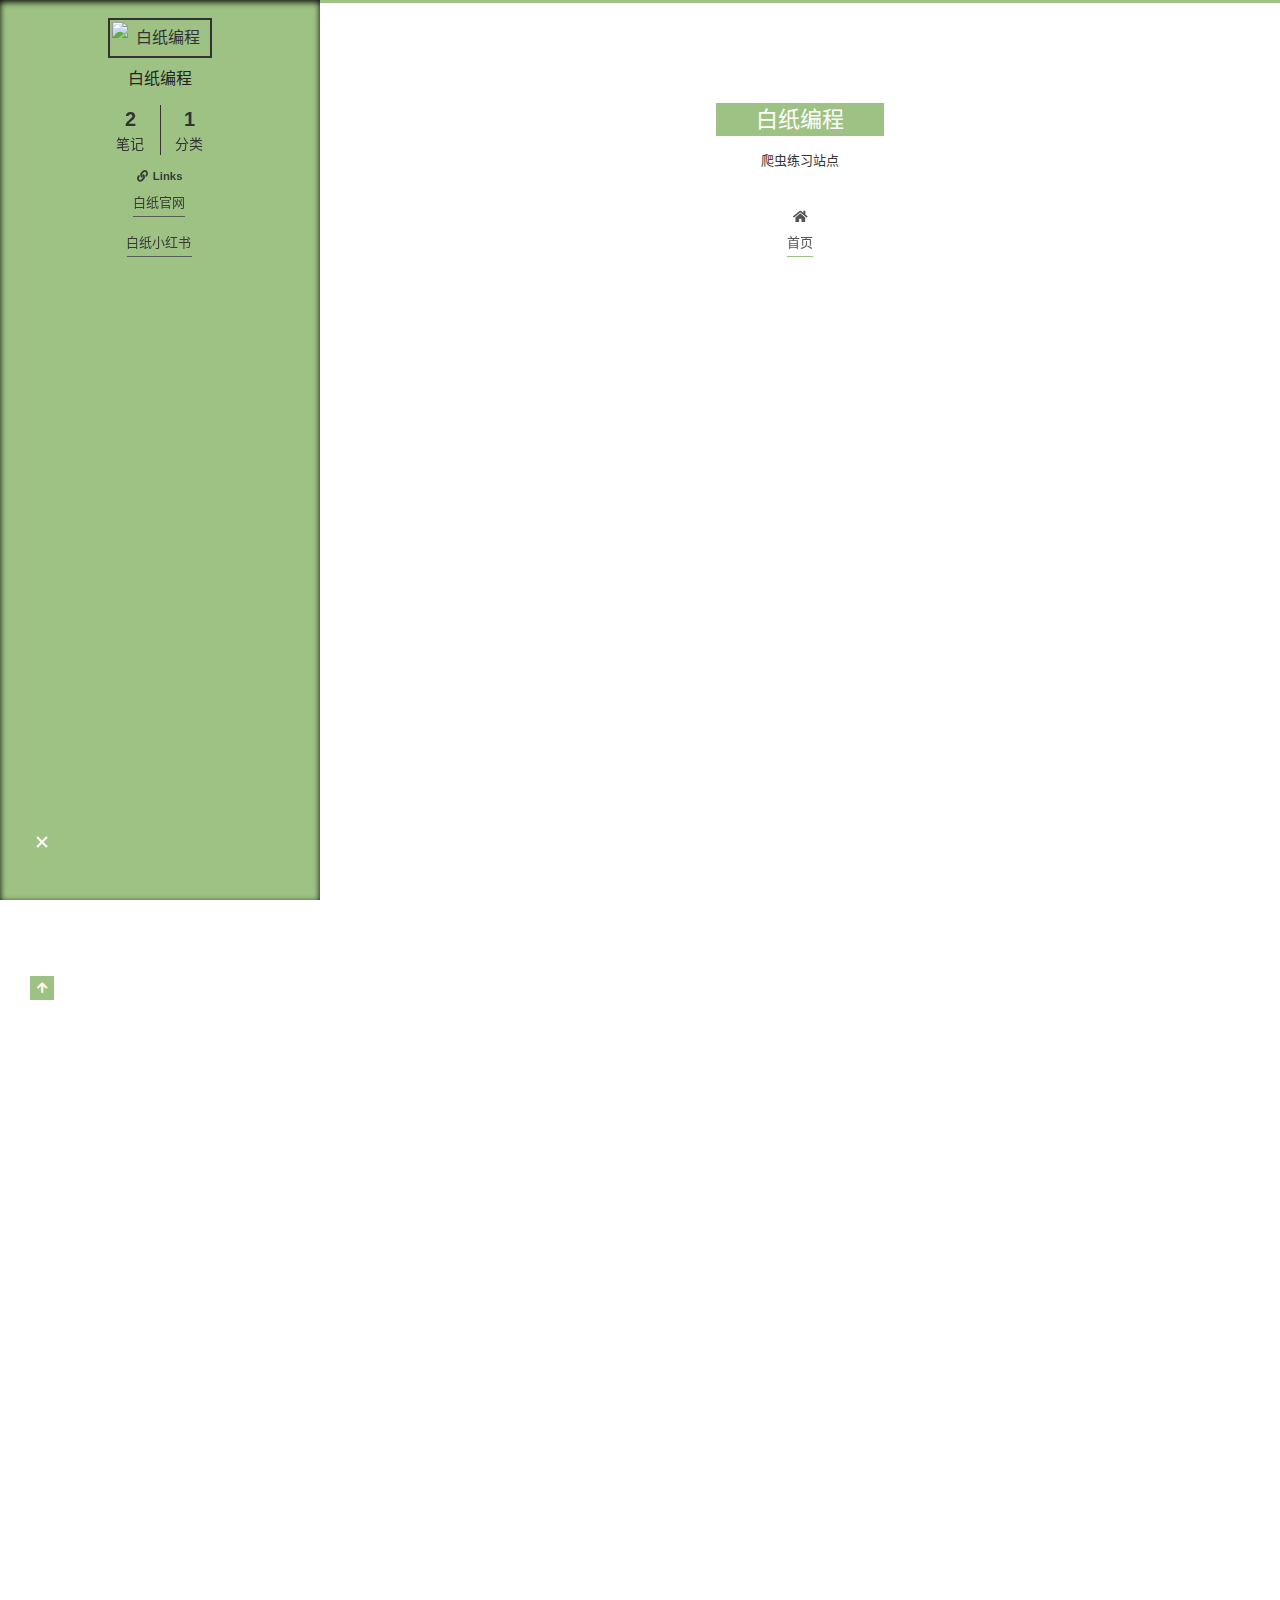
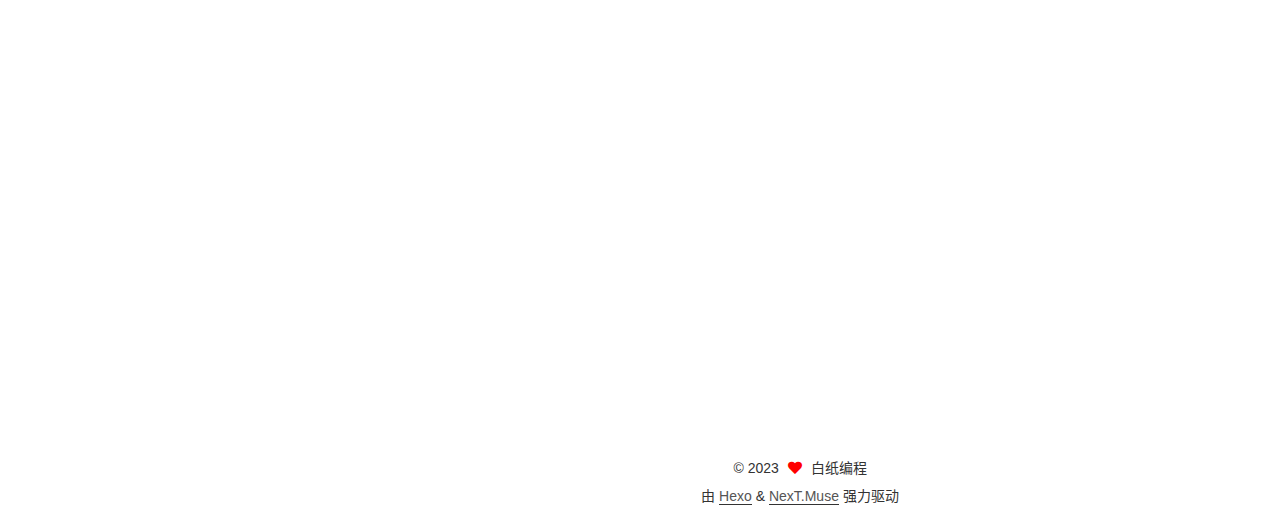
==== commit 1cc31f77: "update" ====
--- a/nocturne-spider.baicizhan.com/index.html
+++ b/nocturne-spider.baicizhan.com/index.html
@@ -485,7 +485,7 @@
             <div class="copyright">
 
                 &copy;
-                <span itemprop="copyrightYear">2021</span>
+                <span itemprop="copyrightYear">2023</span>
                 <span class="with-love">
     <i class="fa fa-heart"></i>
   </span>
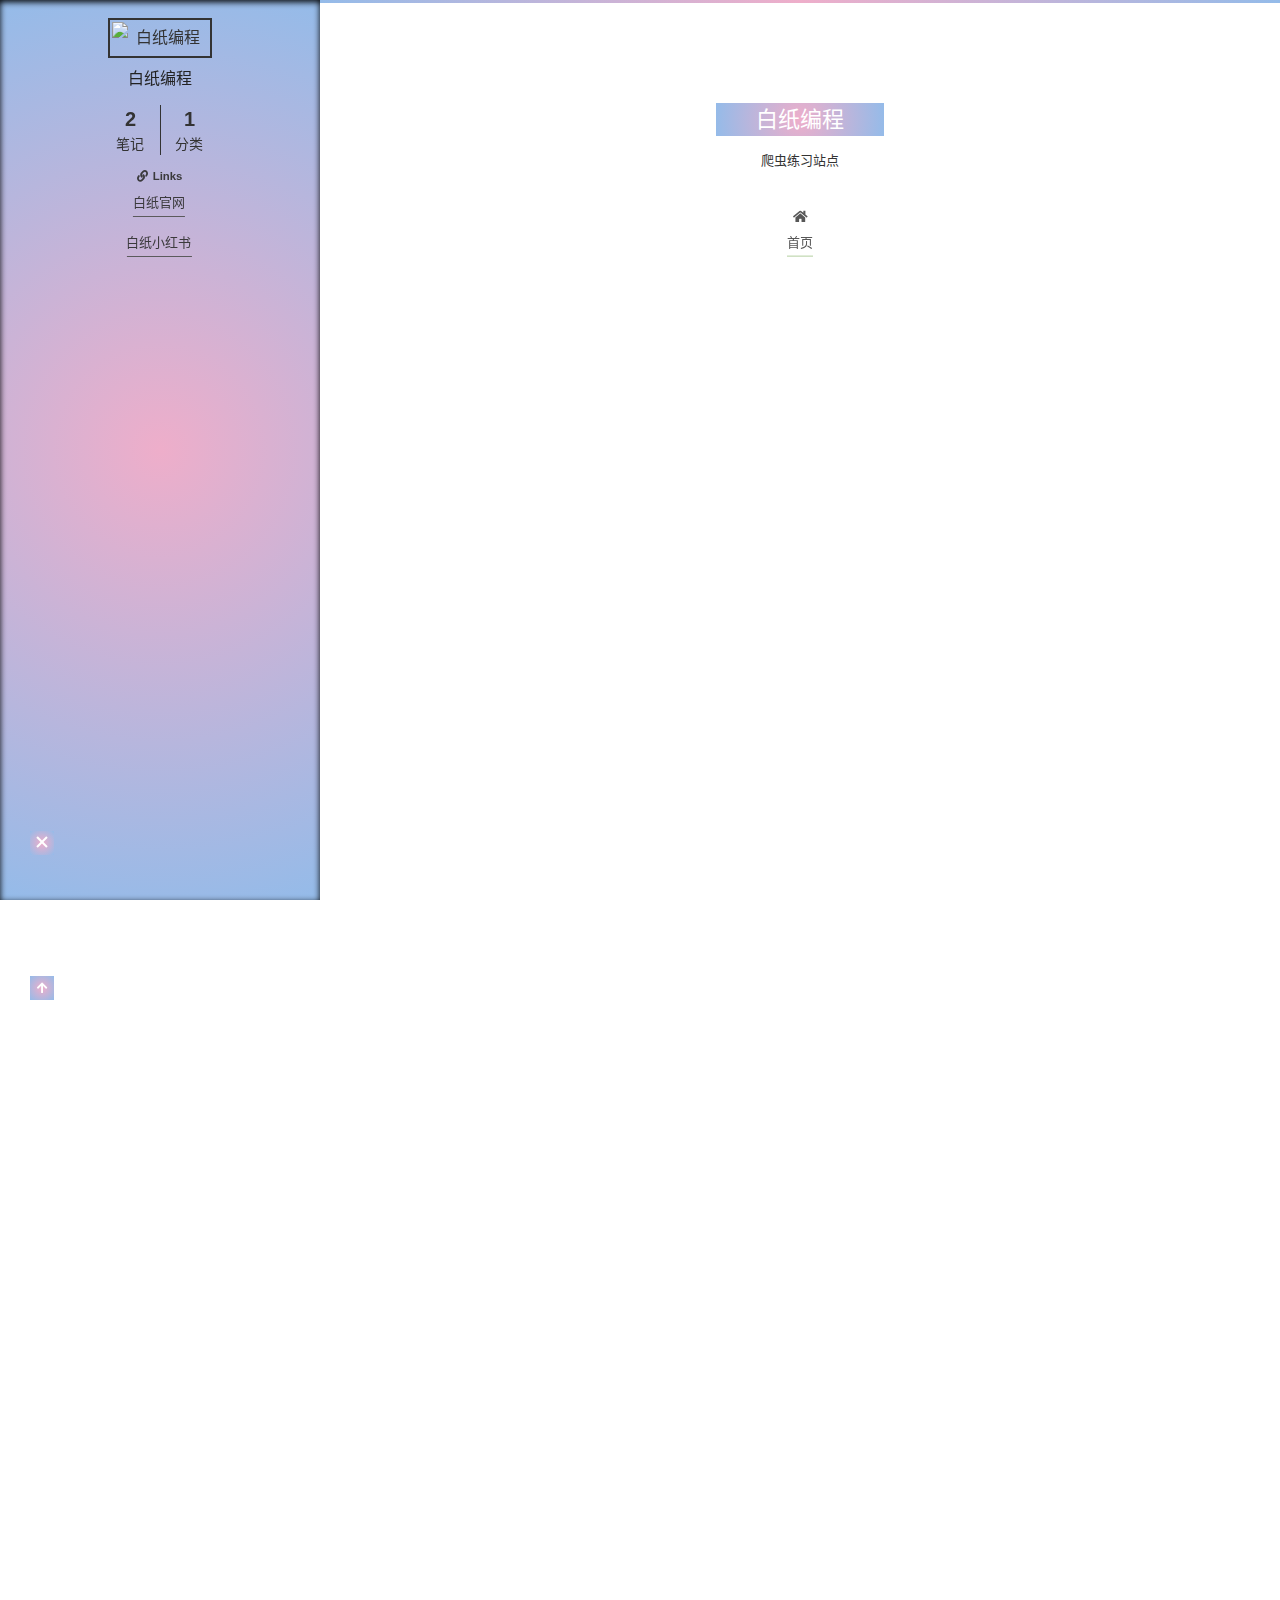
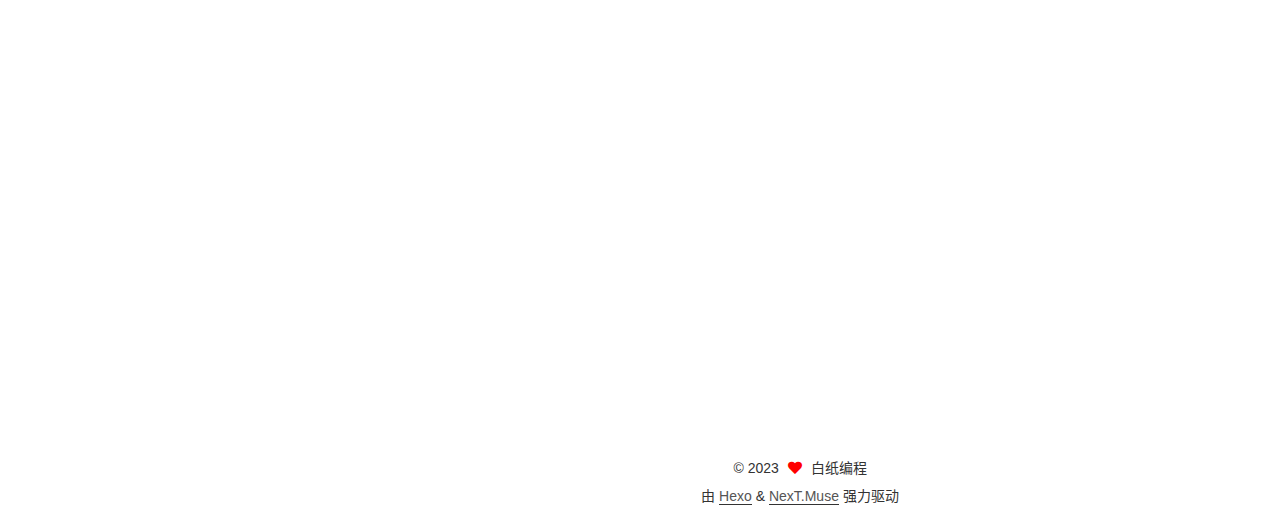
==== commit cb9be49d: "update style" ====
--- a/nocturne-spider.baicizhan.com/index.html
+++ b/nocturne-spider.baicizhan.com/index.html
@@ -201,7 +201,7 @@
 
 
                     <article itemscope itemtype="http://schema.org/Article" class="post-block" lang="zh-CN">
-                        <link itemprop="mainEntityOfPage" href="2020/09/02/coco/index.html">
+                        <link itemprop="mainEntityOfPage" href="2023/09/02/coco/index.html">
 
                         <span hidden itemprop="author" itemscope itemtype="http://schema.org/Person">
       <meta itemprop="image" content="https://nocturne.bczcdn.com/img/0081l4sPly8g9kie5z6jmj30go0got8r.jpg">
@@ -215,7 +215,7 @@
                         <header class="post-header">
                             <h2 class="post-title" itemprop="name headline">
 
-                                <a href="2020/09/02/coco/index.html" class="post-title-link"
+                                <a href="2023/09/02/coco/index.html" class="post-title-link"
                                    itemprop="url">寻梦环游记</a>
                             </h2>
 
@@ -226,15 +226,15 @@
               </span>
               <span class="post-meta-item-text">发表于</span>
 
-              <time title="创建时间：2020-09-02 14:53:48" itemprop="dateCreated datePublished"
-                    datetime="2020-09-02T14:53:48+08:00">2020-09-02</time>
+              <time title="创建时间：2023-09-02 14:53:48" itemprop="dateCreated datePublished"
+                    datetime="2023-09-02T14:53:48+08:00">2023-09-02</time>
             </span>
                                 <span class="post-meta-item">
                 <span class="post-meta-item-icon">
                   <i class="far fa-calendar-check"></i>
                 </span>
                 <span class="post-meta-item-text">更新于</span>
-                <time title="修改时间：2020-09-08 14:47:04" itemprop="dateModified" datetime="2020-09-08T14:47:04+08:00">2020-09-08</time>
+                <time title="修改时间：2023-09-08 14:47:04" itemprop="dateModified" datetime="2023-09-08T14:47:04+08:00">2023-09-08</time>
               </span>
                                 <span class="post-meta-item">
               <span class="post-meta-item-icon">
@@ -255,8 +255,8 @@
       </span>
       <span class="post-meta-item-text">Valine：</span>
 
-    <a title="valine" href="2020/09/02/coco/index.html#valine-comments" itemprop="discussionUrl">
-      <span class="post-comments-count valine-comment-count" data-xid="/2020/09/02/coco/"
+    <a title="valine" href="2023/09/02/coco/index.html#valine-comments" itemprop="discussionUrl">
+      <span class="post-comments-count valine-comment-count" data-xid="/2023/09/02/coco/"
             itemprop="commentCount"></span>
     </a>
   </span>
@@ -269,7 +269,7 @@
                         <div class="post-body" itemprop="articleBody">
 
 
-                            <p><img src="https://npbcz.files.wordpress.com/2020/09/coco_2017.jpg?w=220"></p>
+                            <p><img src="https://npbcz.files.wordpress.com/2023/09/coco_2017.jpg?w=220"></p>
                             <p><em>《寻梦环游记》_以_墨西哥著名的亡灵节为题材，讲的是一个热爱音乐的小男孩米格不幸生长在一个抵制跟音乐有关的任何事情的家庭，他崇拜歌神德拉库斯想成为一名歌手。亡灵节那一天他机缘巧合的越过了花瓣桥穿越到了亡灵的世界，在天亮前如果不能得到亲人的祝福就无法回到现实的世界，米格开始艰难的回家之旅的故事。在这个过程中他经历并感受了爱与亲情，遭受了来自原本崇拜的歌神德拉库斯的背叛和陷害，也揭开了为何家族痛恨音乐的原因。</em>
                             </p>
                             <p><em>尽管《寻梦环游记》有着绚丽画面、美妙音乐，但该片最打动人心的仍然是一个精彩又温暖的故事。这个故事绝不复杂，孩子们皆能看懂，讲述的也是追求理想、关爱家人等寻常主题，然而，创作团队却能将该故事讲得一波三折、自然流畅。加上对死后灵魂世界的大胆创想，更是展现了人类艺术创造力的极致，丰富的文化内涵也令人叹为观止。</em>
@@ -285,7 +285,7 @@
                     </article>
 
                     <article itemscope itemtype="http://schema.org/Article" class="post-block" lang="zh-CN">
-                        <link itemprop="mainEntityOfPage" href="2020/07/29/example-post-3/index.html">
+                        <link itemprop="mainEntityOfPage" href="2023/07/29/example-post-3/index.html">
 
                         <span hidden itemprop="author" itemscope itemtype="http://schema.org/Person">
       <meta itemprop="image" content="https://nocturne.bczcdn.com/img/0081l4sPly8g9kie5z6jmj30go0got8r.jpg">
@@ -299,7 +299,7 @@
                         <header class="post-header">
                             <h2 class="post-title" itemprop="name headline">
 
-                                <a href="2020/07/29/example-post-3/index.html" class="post-title-link" itemprop="url">Python的特点</a>
+                                <a href="2023/07/29/example-post-3/index.html" class="post-title-link" itemprop="url">Python的特点</a>
                             </h2>
 
                             <div class="post-meta">
@@ -309,15 +309,15 @@
               </span>
               <span class="post-meta-item-text">发表于</span>
 
-              <time title="创建时间：2020-07-29 10:07:04" itemprop="dateCreated datePublished"
-                    datetime="2020-07-29T10:07:04+08:00">2020-07-29</time>
+              <time title="创建时间：2023-07-29 10:07:04" itemprop="dateCreated datePublished"
+                    datetime="2023-07-29T10:07:04+08:00">2023-07-29</time>
             </span>
                                 <span class="post-meta-item">
                 <span class="post-meta-item-icon">
                   <i class="far fa-calendar-check"></i>
                 </span>
                 <span class="post-meta-item-text">更新于</span>
-                <time title="修改时间：2020-09-08 14:47:04" itemprop="dateModified" datetime="2020-09-08T14:47:04+08:00">2020-09-08</time>
+                <time title="修改时间：2023-09-08 14:47:04" itemprop="dateModified" datetime="2023-09-08T14:47:04+08:00">2023-09-08</time>
               </span>
                                 <span class="post-meta-item">
               <span class="post-meta-item-icon">
@@ -338,8 +338,8 @@
       </span>
       <span class="post-meta-item-text">Valine：</span>
 
-    <a title="valine" href="2020/07/29/example-post-3/index.html#valine-comments" itemprop="discussionUrl">
-      <span class="post-comments-count valine-comment-count" data-xid="/2020/07/29/example-post-3/"
+    <a title="valine" href="2023/07/29/example-post-3/index.html#valine-comments" itemprop="discussionUrl">
+      <span class="post-comments-count valine-comment-count" data-xid="/2023/07/29/example-post-3/"
             itemprop="commentCount"></span>
     </a>
   </span>
--- a/nocturne-spider.baicizhan.com/css/main.css
+++ b/nocturne-spider.baicizhan.com/css/main.css
@@ -11,7 +11,7 @@
   --table-row-odd-bg-color: #f9f9f9;
   --table-row-hover-bg-color: #222;
   --menu-item-bg-color: #222;
-  --btn-default-bg: #9EC284;
+  --btn-default-bg: radial-gradient(circle, rgba(238,174,202,1) 0%, rgba(148,187,233,1) 100%);
   --btn-default-color: #fff;
   --btn-default-border-color: #9EC284;
   --btn-default-hover-bg: #fff;
@@ -961,7 +961,7 @@
   padding: 0 10px;
 }
 .headband {
-  background: #9EC284;
+  background: radial-gradient(circle, rgba(238,174,202,1) 0%, rgba(148,187,233,1) 100%);
   height: 3px;
 }
 .site-meta {
@@ -1105,7 +1105,7 @@
   opacity: 0;
 }
 .sidebar {
-  background: #9EC284;
+  background: radial-gradient(circle, rgba(238,174,202,1) 0%, rgba(148,187,233,1) 100%);
   bottom: 0;
   box-shadow: inset 0 2px 6px #000;
   position: fixed;
@@ -1273,7 +1273,7 @@
   display: block;
 }
 .sidebar-toggle {
-  background: #9EC284;
+  background: radial-gradient(circle, rgba(238,174,202,1) 0%, rgba(148,187,233,1) 100%);
   bottom: 45px;
   cursor: pointer;
   height: 14px;
@@ -1483,7 +1483,7 @@
   transition-timing-function: ease-in-out;
 }
 .back-to-top {
-  background: #9EC284;
+  background: radial-gradient(circle, rgba(238,174,202,1) 0%, rgba(148,187,233,1) 100%);
   bottom: -100px;
   box-sizing: border-box;
   color: #fff;
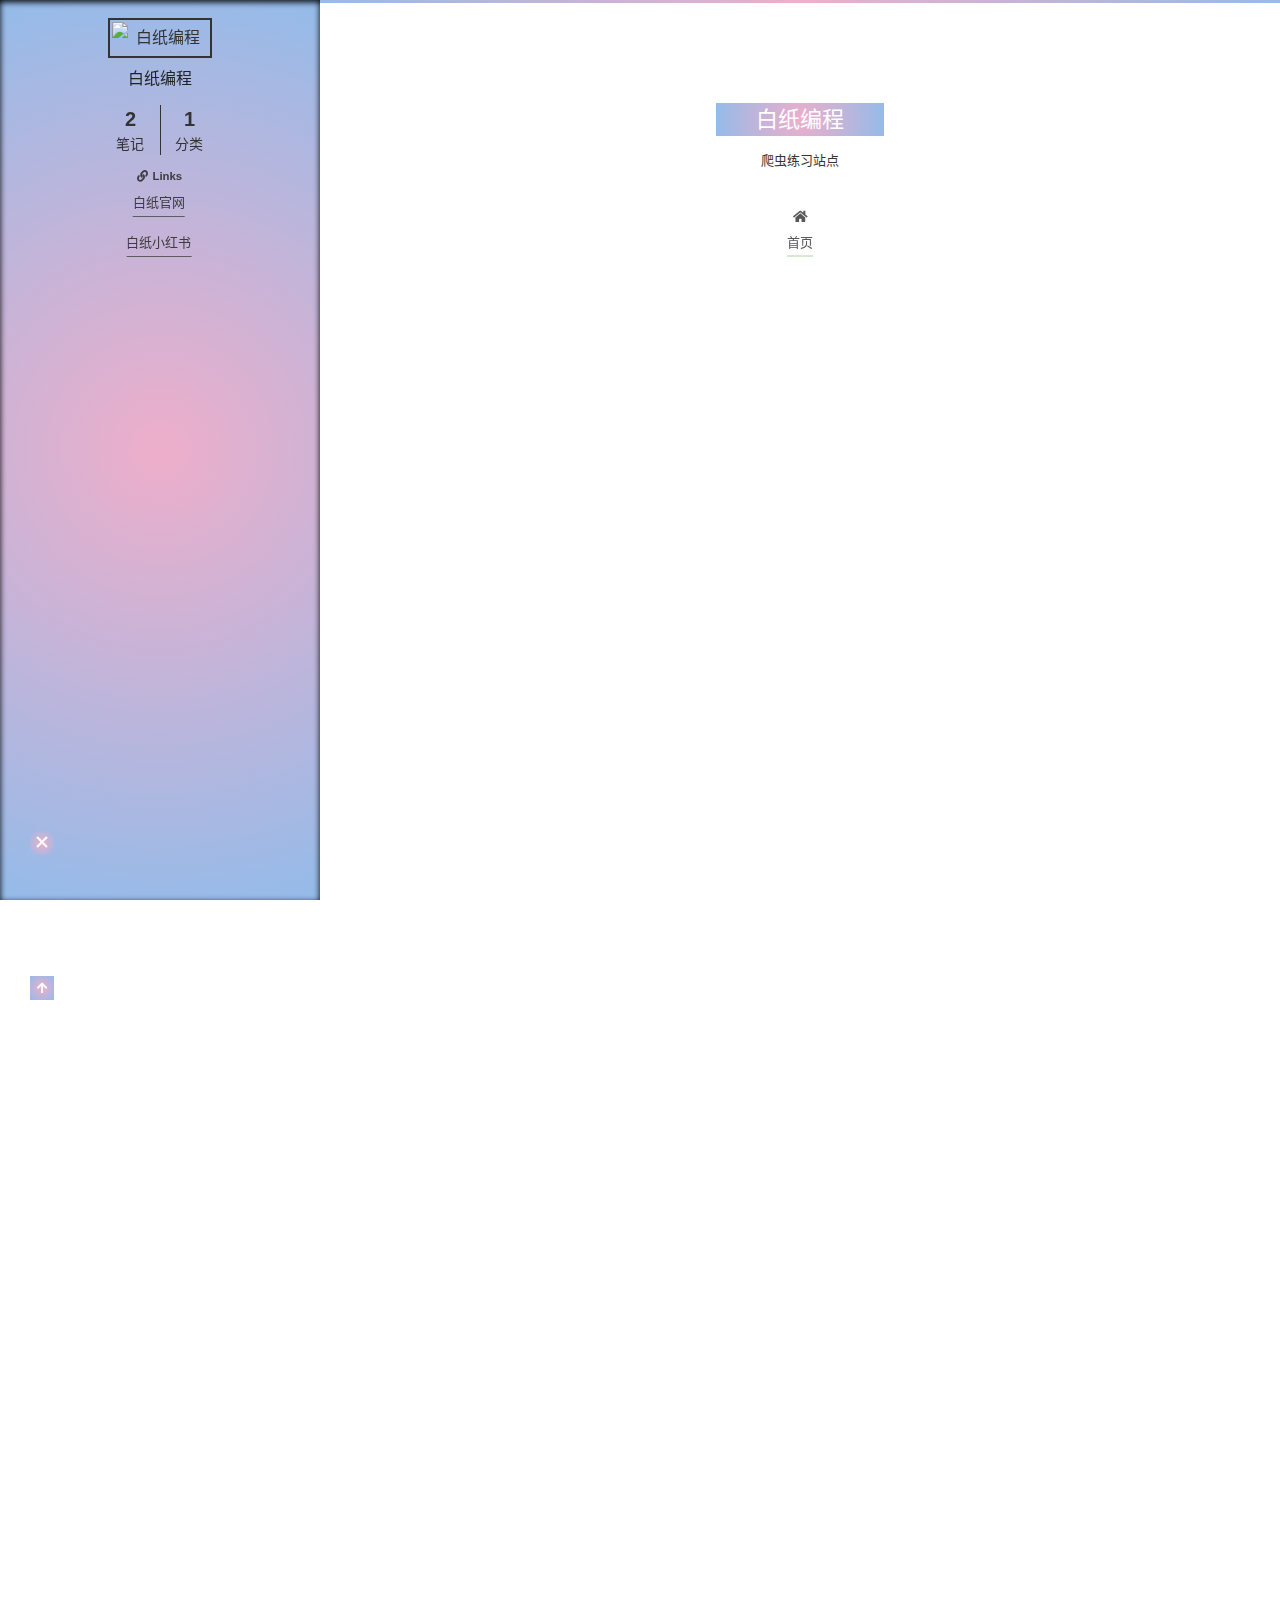
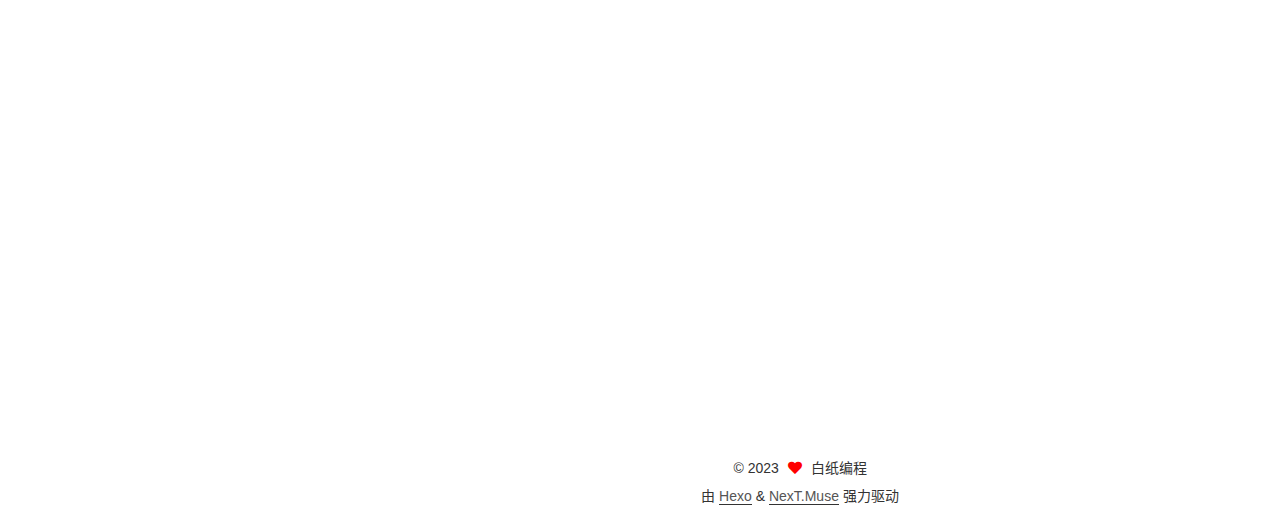
==== commit 2571e06f: "replace logo" ====
--- a/nocturne-spider.baicizhan.com/index.html
+++ b/nocturne-spider.baicizhan.com/index.html
@@ -204,7 +204,7 @@
                         <link itemprop="mainEntityOfPage" href="2023/09/02/coco/index.html">
 
                         <span hidden itemprop="author" itemscope itemtype="http://schema.org/Person">
-      <meta itemprop="image" content="https://nocturne.bczcdn.com/img/0081l4sPly8g9kie5z6jmj30go0got8r.jpg">
+      <meta itemprop="image" content="https://cdn.penpencode.com/assets/logo-ec10fbbb.png">
       <meta itemprop="name" content="白纸编程">
       <meta itemprop="description" content="">
     </span>
@@ -288,7 +288,7 @@
                         <link itemprop="mainEntityOfPage" href="2023/07/29/example-post-3/index.html">
 
                         <span hidden itemprop="author" itemscope itemtype="http://schema.org/Person">
-      <meta itemprop="image" content="https://nocturne.bczcdn.com/img/0081l4sPly8g9kie5z6jmj30go0got8r.jpg">
+      <meta itemprop="image" content="https://cdn.penpencode.com/assets/logo-ec10fbbb.png">
       <meta itemprop="name" content="白纸编程">
       <meta itemprop="description" content="">
     </span>
@@ -433,7 +433,7 @@
                         <div class="site-author motion-element" itemprop="author" itemscope
                              itemtype="http://schema.org/Person">
                             <img class="site-author-image" itemprop="image" alt="白纸编程"
-                                 src="https://nocturne.bczcdn.com/img/0081l4sPly8g9kie5z6jmj30go0got8r.jpg">
+                                 src="https://cdn.penpencode.com/assets/logo-ec10fbbb.png">
                             <p class="site-author-name" itemprop="name">白纸编程</p>
                             <div class="site-description" itemprop="description"></div>
                         </div>
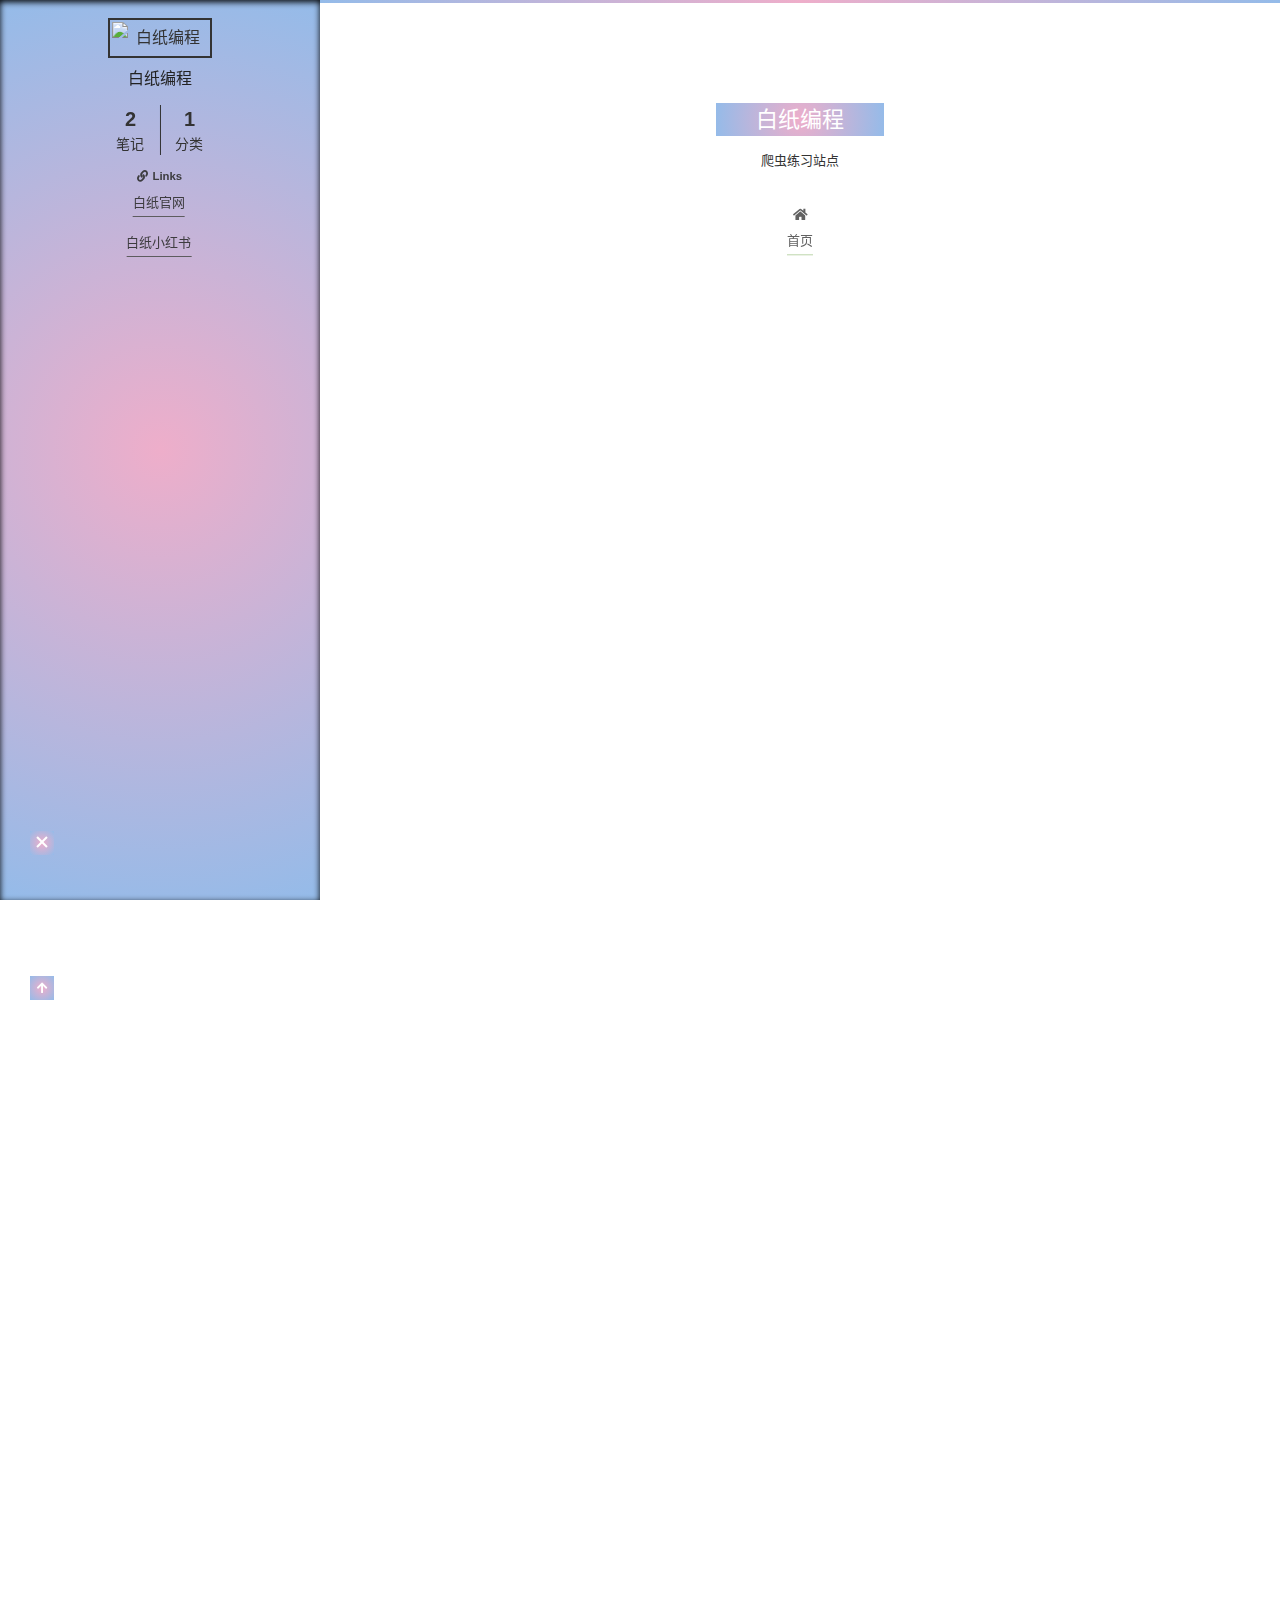
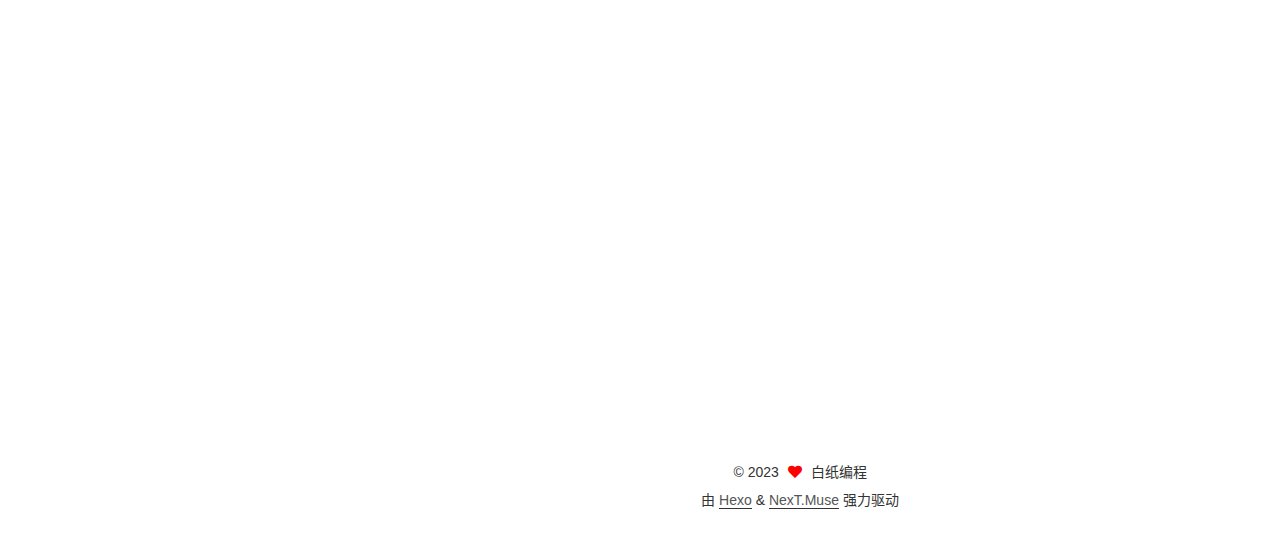
==== commit 94ed6efc: "update essay" ====
--- a/nocturne-spider.baicizhan.com/index.html
+++ b/nocturne-spider.baicizhan.com/index.html
@@ -215,8 +215,8 @@
                         <header class="post-header">
                             <h2 class="post-title" itemprop="name headline">
 
-                                <a href="2023/09/02/coco/index.html" class="post-title-link"
-                                   itemprop="url">寻梦环游记</a>
+                                <a href="2023/08/07/1/index.html" class="post-title-link"
+                                   itemprop="url">肖申克的救赎</a>
                             </h2>
 
                             <div class="post-meta">
@@ -269,10 +269,28 @@
                         <div class="post-body" itemprop="articleBody">
 
 
-                            <p><img src="https://npbcz.files.wordpress.com/2023/09/coco_2017.jpg?w=220"></p>
-                            <p><em>《寻梦环游记》_以_墨西哥著名的亡灵节为题材，讲的是一个热爱音乐的小男孩米格不幸生长在一个抵制跟音乐有关的任何事情的家庭，他崇拜歌神德拉库斯想成为一名歌手。亡灵节那一天他机缘巧合的越过了花瓣桥穿越到了亡灵的世界，在天亮前如果不能得到亲人的祝福就无法回到现实的世界，米格开始艰难的回家之旅的故事。在这个过程中他经历并感受了爱与亲情，遭受了来自原本崇拜的歌神德拉库斯的背叛和陷害，也揭开了为何家族痛恨音乐的原因。</em>
+                            <p>
+                                <img src="https://img.zcool.cn/community/01d82459a031b0a801211d25e53616.jpg@3000w_1l_0o_100sh.jpg">
                             </p>
-                            <p><em>尽管《寻梦环游记》有着绚丽画面、美妙音乐，但该片最打动人心的仍然是一个精彩又温暖的故事。这个故事绝不复杂，孩子们皆能看懂，讲述的也是追求理想、关爱家人等寻常主题，然而，创作团队却能将该故事讲得一波三折、自然流畅。加上对死后灵魂世界的大胆创想，更是展现了人类艺术创造力的极致，丰富的文化内涵也令人叹为观止。</em>
+                            <p><em>1、那是一种内在的东西，他们到达不了，也无法触及的，那是你的。<br>
+                                It is a kind of inner thing, they can't get to, can't touch, that is
+                                yours.</em>
+                            </p>
+                            <p><em>2、美好的东西是不会死的。<br>
+                                The good things are not dead.</em>
+                            </p>
+                            <p>
+                                <em>
+                                    3、希望是件好东西，也许是世上最好的东西．好东西从来不会流逝。<br>
+                                    Hope is a good thing, maybe the best of things, and no good thing ever
+                                    dies.
+                                </em>
+                            </p>
+                            <p>
+                                <em>
+                                    4、我希望，太平洋的海水，和我梦中的一样蓝。<br>
+                                    I hope that the Pacific Ocean is as blue as I dreamed I was.
+                                </em>
                             </p>
 
 
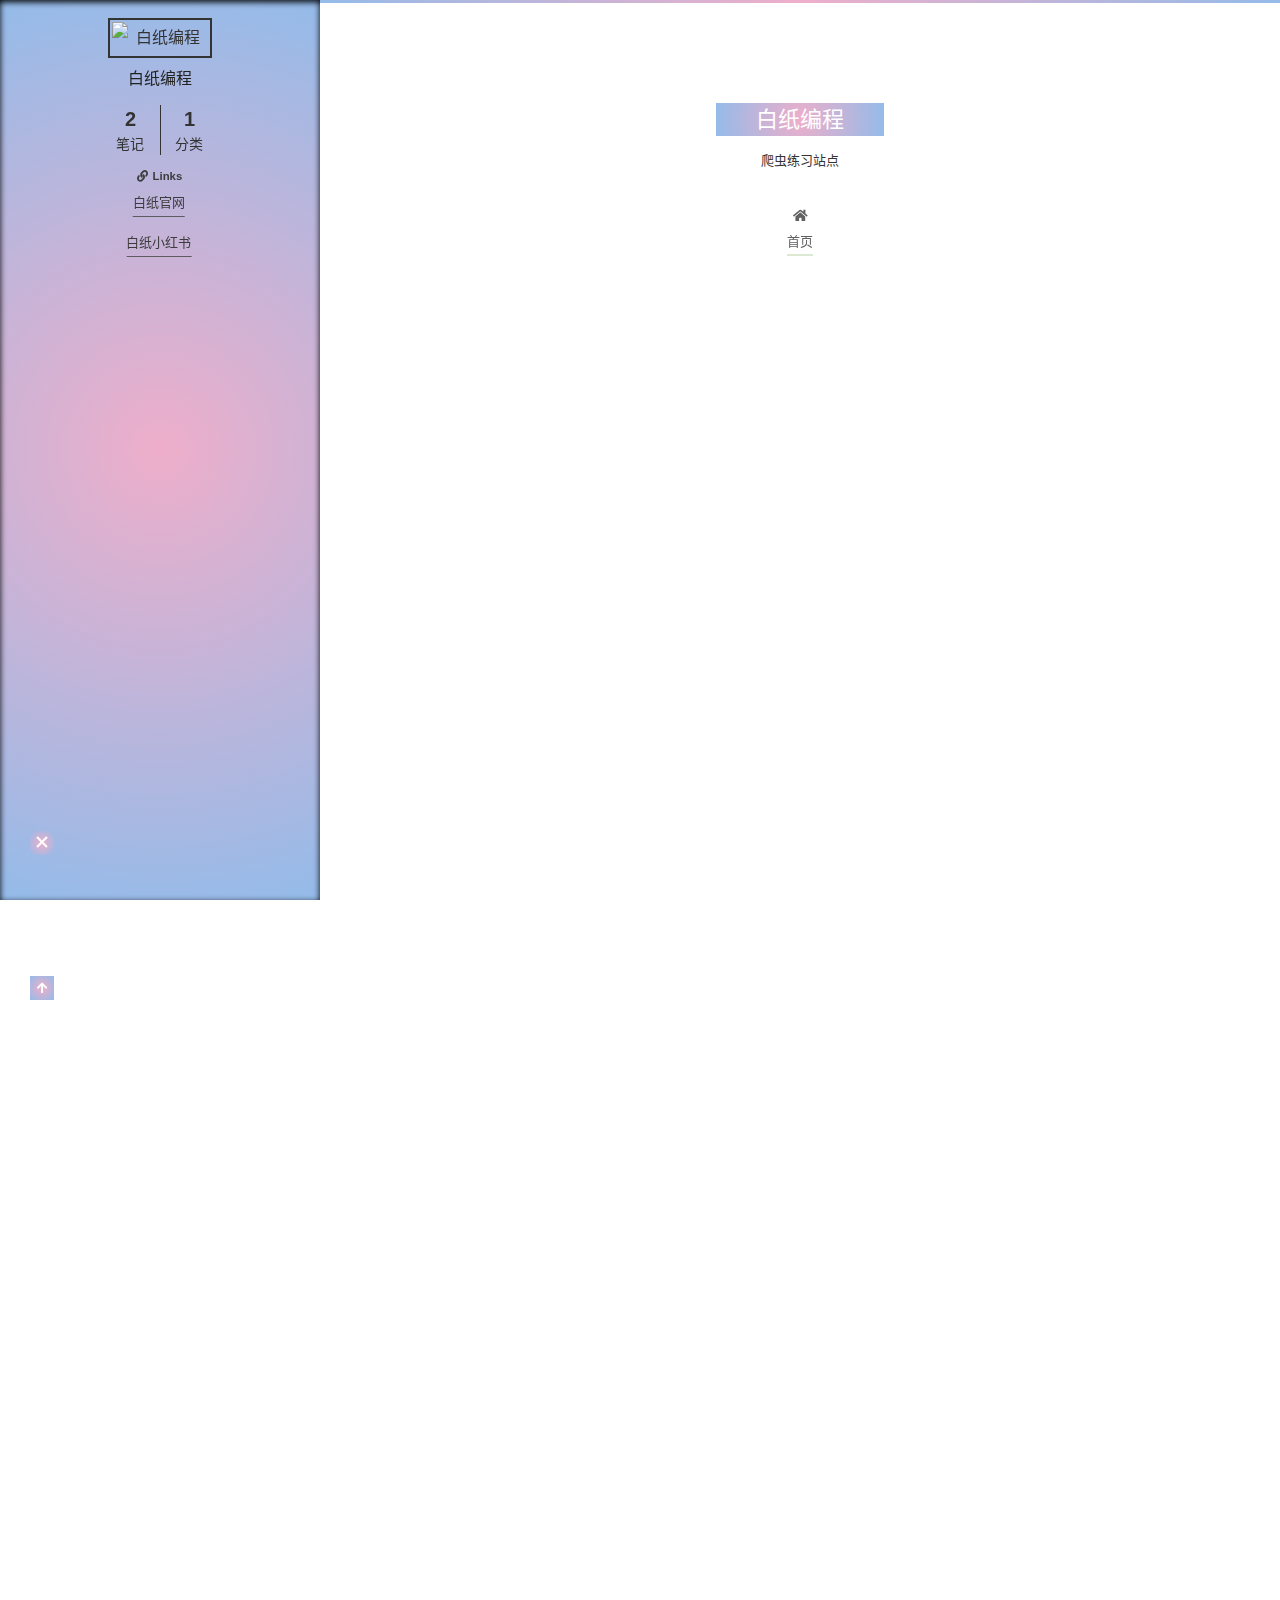
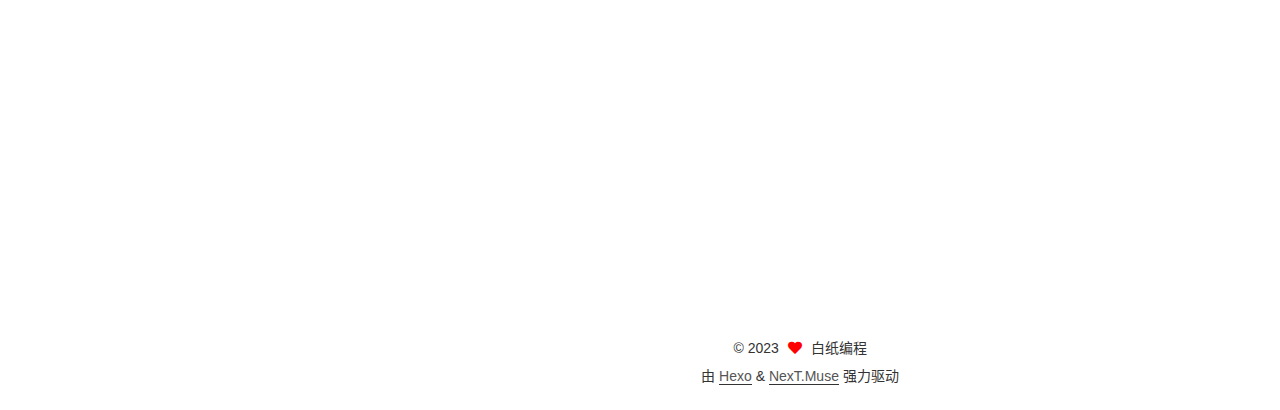
==== commit b71e3435: "update details again" ====
--- a/nocturne-spider.baicizhan.com/index.html
+++ b/nocturne-spider.baicizhan.com/index.html
@@ -317,7 +317,7 @@
                         <header class="post-header">
                             <h2 class="post-title" itemprop="name headline">
 
-                                <a href="2023/07/29/example-post-3/index.html" class="post-title-link" itemprop="url">Python的特点</a>
+                                <a href="2023/07/29/example-post-3/index.html" class="post-title-link" itemprop="url">Python入门</a>
                             </h2>
 
                             <div class="post-meta">
@@ -367,26 +367,22 @@
                         </header>
 
                         <div class="post-body" itemprop="articleBody">
-
-
-                            <p>1.<strong>Python概念</strong>：是一门高级的，面向对象的，解释性脚本语言</p>
-                            <p>
-                                编程语言：是指开发人员使用计算机与人类约定好的语法，向计算机阐述某种事实，用编程语言告诉计算机想要的功能和内容。</p>
-                            <p>
-                                高级的：计算机中分高级语言和底层语言，高级语言贴近开发者，底层语言贴近机器，因此，该语言是开发人员使用的编程语言。</p>
-                            <p>
-                                面向对象的：软件开发方法包括两种，面向对象和面向过程。面向过程强调解决问题的步骤，定义多个函数使用时调用即可，面向对象强调解决问题的对象，用类和过程强调解决问题的行为。</p>
-                            <p>
-                                解释性语言：计算机不能直接理解程序语言，要先将程序语言翻译成机器语言，编译器翻译有两种，分别是编译和解释，两种翻译时间不同，编译型语言第一次执行前会进行专门翻译，之后直接使用；解释性语言在每次运行时都需要翻译。</p>
-                            <p><strong>2.Python特点</strong></p>
-                            <p>学习成本低，简单易学。</p>
-                            <p>
-                                功能强大：开源，很多都支持Python开发；其次，Python具有强大的/丰富的模块。模块分为内置模块和第三方模块，内置模块是指我们在安装Python之后自带的模块，三方模块是指自己需安装的模块。</p>
-                            <p>Python和其他语言契合性特别高，可以轻松的调用其他语言编写的模块，胶水语言。</p>
-                            <p>
-                                Python的开发效率高，强大类库避免许多功能重写。但是Python的运算效率低，解决方案首先用Python将整个项目大体框架搭建起来，然后在效率功能上使用其他语言重写。</p>
-
-
+                            <p><strong>字符串</strong></p>
+                            <p>print()语句中的"Hello World"在编程中被叫做字符串。</p>
+                            <p>字符串用来表示文本内容。 字符串可以是符号，文字，数字，它们都需要用引号括起来。引号""是代码中用来表示字符串的固定格式.单引号和双引号都可以用来表示，一个字符串.
+                                有两种特别的情况下，字符串里既有单引号又有双引号。</p>
+                            <p>当字符串内容含有单引号的时候，我们就可以用双引号来表示它是一个字符串。比如：
+                                <xmp>print("It's me")</xmp>
+                                当字符串内容含有双引号的时候，我们就可以用单引号来表示它是一个字符串。比如：
+                                <xmp>print('He says, "Still waters run deep"')</xmp>
+                            </p>
+                            <p><strong>注释</strong></p>
+                            <p>除了代码以外，还有另一种”长得“很像代码，但是不会被计算机执行的，他们叫注释。
+                                在Python中它以井号#开头，用来帮助理解代码的含义。
+                                注释不会被程序执行，主要被用于提示和解释代码的含义。
+                                <xmp># this is a annotation</xmp>
+                                注释由#号和注释内容组成
+                            </p>
                         </div>
 
 
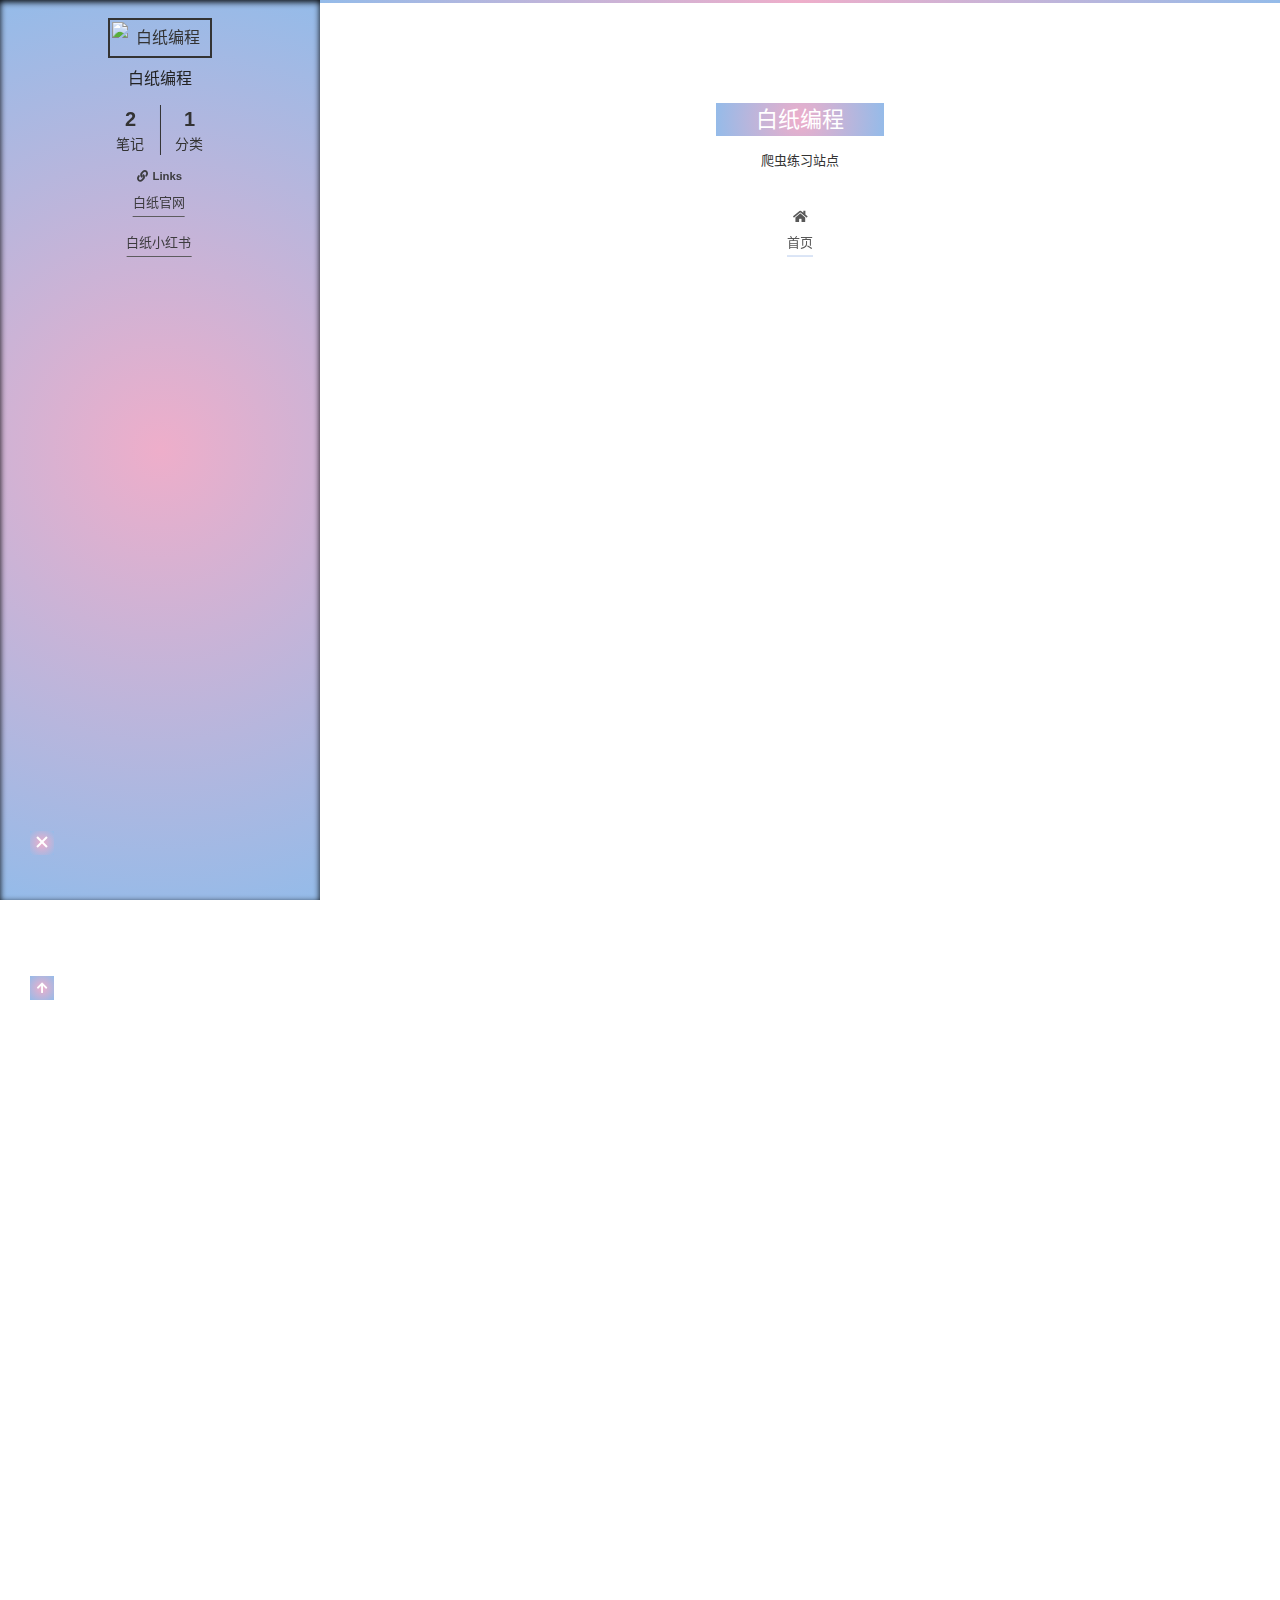
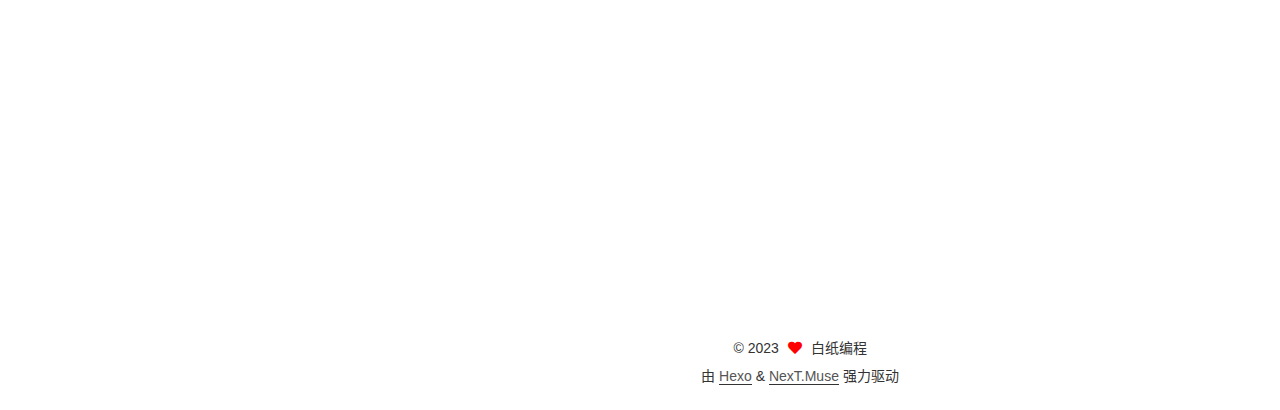
==== commit 1b9bce3c: "fix:不能跳转" ====
--- a/nocturne-spider.baicizhan.com/index.html
+++ b/nocturne-spider.baicizhan.com/index.html
@@ -255,7 +255,7 @@
       </span>
       <span class="post-meta-item-text">Valine：</span>
 
-    <a title="valine" href="2023/09/02/coco/index.html#valine-comments" itemprop="discussionUrl">
+    <a title="valine" href="2023/08/07/1/index.html#valine-comments" itemprop="discussionUrl">
       <span class="post-comments-count valine-comment-count" data-xid="/2023/09/02/coco/"
             itemprop="commentCount"></span>
     </a>
--- a/nocturne-spider.baicizhan.com/css/main.css
+++ b/nocturne-spider.baicizhan.com/css/main.css
@@ -5,7 +5,7 @@
   --text-color: #555;
   --blockquote-color: #666;
   --link-color: #555;
-  --link-hover-color: #9EC284;
+  --link-hover-color: #9FBAE6;
   --brand-color: #fff;
   --brand-hover-color: #fff;
   --table-row-odd-bg-color: #f9f9f9;
